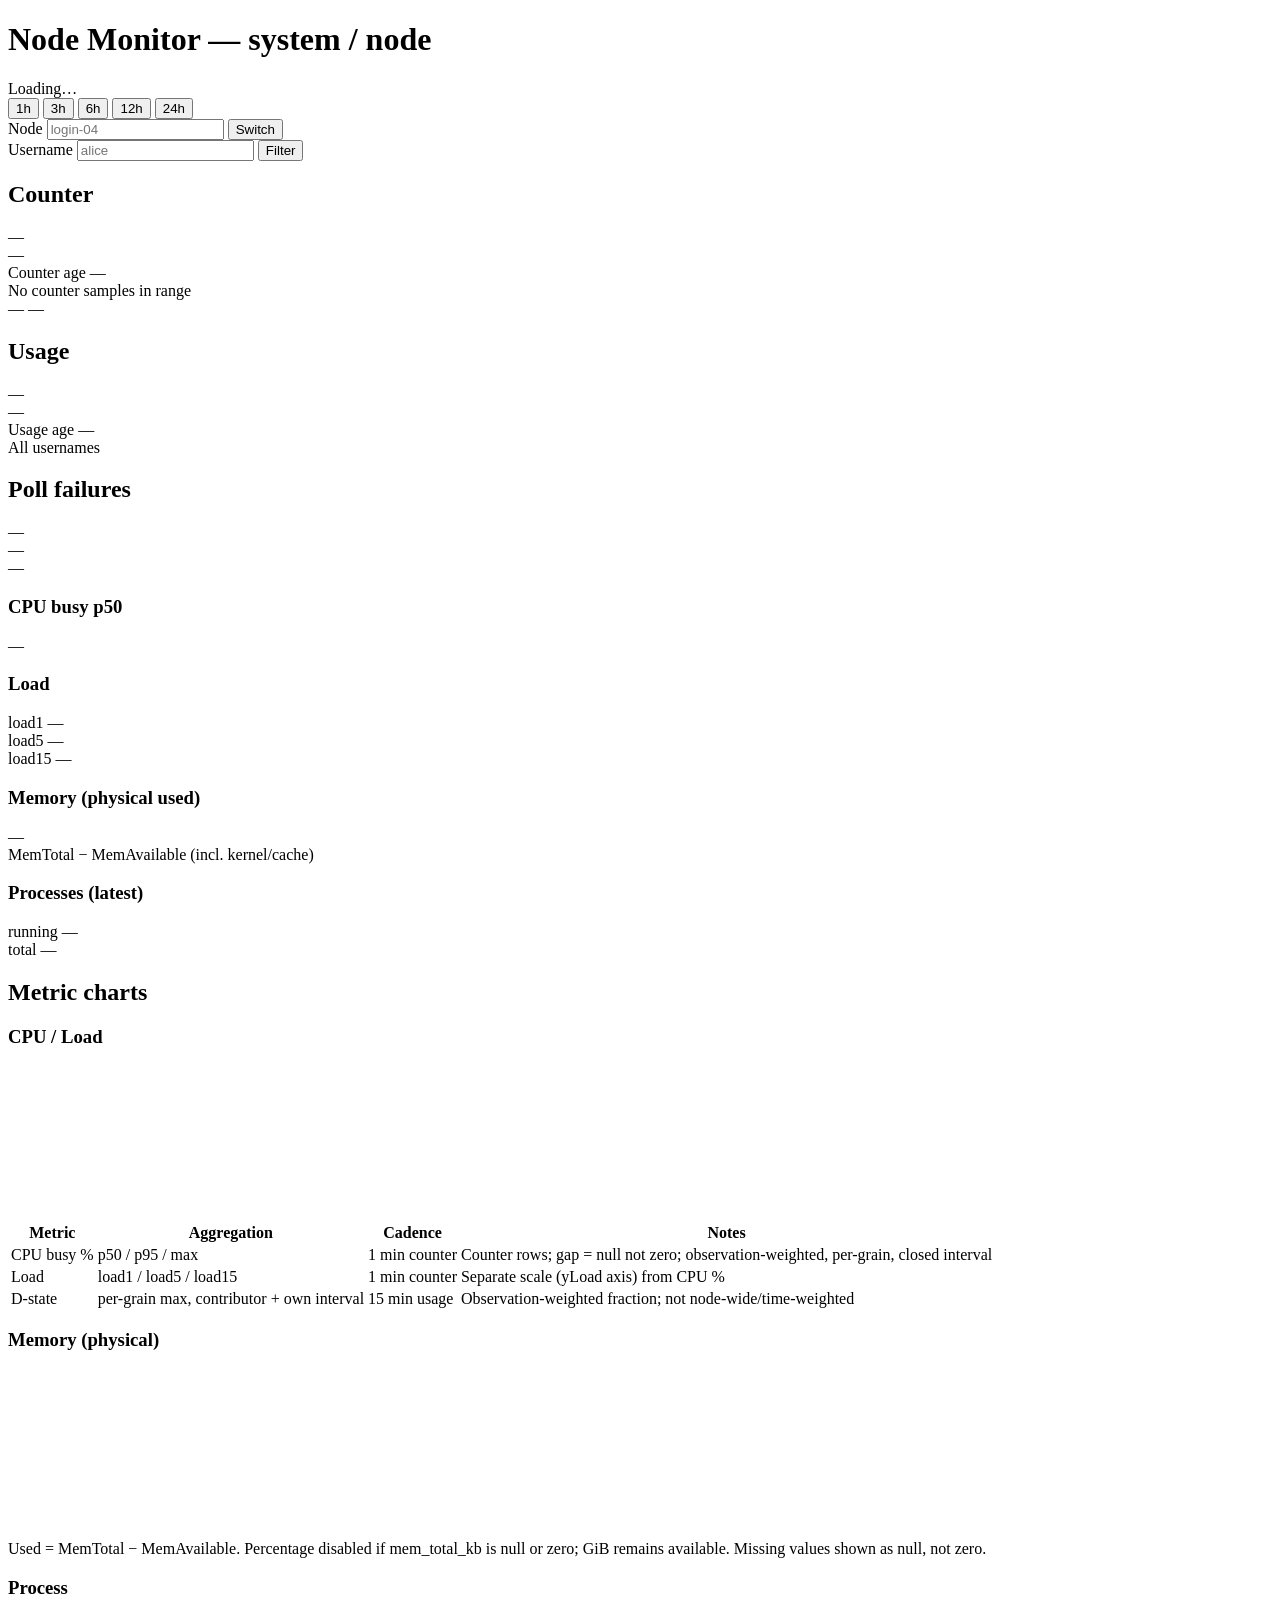
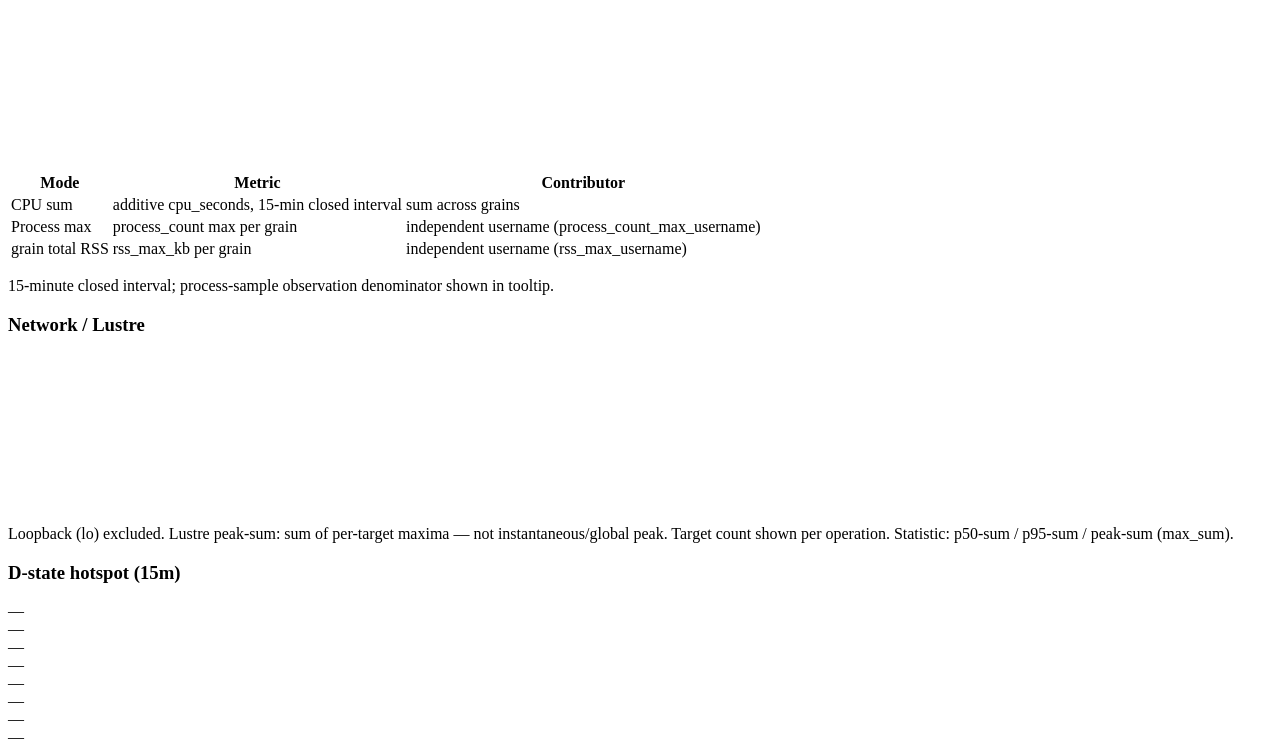
==== node_monitor/web/static/index.html @ 4b9f325c "fix(web): bound chart canvas layout" ====
<!DOCTYPE html>
<html lang="en">
<head>
<meta charset="utf-8">
<meta name="viewport" content="width=device-width, initial-scale=1">
<title>Node Monitor Dashboard</title>
<link rel="stylesheet" href="/static/styles.css">
</head>
<body>
<header>
  <h1>Node Monitor — <span data-testid="system-name">system</span> / <span data-testid="node-name">node</span></h1>
  <div aria-live="polite" id="connectivity-status" data-testid="connectivity-status">Loading…</div>
</header>

<section aria-label="Controls" class="controls">
  <div class="range-buttons" role="group" aria-label="Time range">
    <button type="button" data-testid="range-btn" data-range="1h">1h</button>
    <button type="button" data-testid="range-btn" data-range="3h">3h</button>
    <button type="button" data-testid="range-btn" data-range="6h">6h</button>
    <button type="button" data-testid="range-btn" data-range="12h">12h</button>
    <button type="button" data-testid="range-btn" data-range="24h">24h</button>
  </div>
  <form id="node-form" aria-label="Switch node">
    <label for="node-input">Node</label>
    <input id="node-input" type="text" data-testid="node-input" placeholder="login-04" />
    <button type="submit" data-testid="node-submit">Switch</button>
  </form>
  <form id="user-form" aria-label="Username filter">
    <label for="user-input">Username</label>
    <input id="user-input" type="text" data-testid="user-input" placeholder="alice" />
    <button type="submit" data-testid="user-submit">Filter</button>
  </form>
</section>

<section aria-label="Status cards">
  <article data-testid="counter-card" aria-label="Counter status">
    <h2>Counter</h2>
    <div data-testid="counter-status">—</div>
    <div data-testid="counter-freshness">—</div>
    <div data-testid="counter-age">Counter age —</div>
    <div data-testid="counter-quality">No counter samples in range</div>
    <div data-testid="data-age"><span data-testid="data-age-value">—</span> <span data-testid="data-age-seconds" data-age-seconds="0">—</span></div>
  </article>
  <article data-testid="usage-card" aria-label="Usage status">
    <h2>Usage</h2>
    <div data-testid="usage-status">—</div>
    <div data-testid="usage-freshness">—</div>
    <div data-testid="usage-age">Usage age —</div>
    <div data-testid="username-result">All usernames</div>
  </article>
  <article data-testid="poll-card" aria-label="Poll failures">
    <h2>Poll failures</h2>
    <div data-testid="poll-failures">—</div>
    <div data-testid="poll-breaker">—</div>
    <div data-testid="poll-failures-text">—</div>
  </article>
</section>

<section aria-label="Telemetry cards">
  <article data-testid="cpu-card" aria-label="CPU busy">
    <h3>CPU busy p50</h3>
    <div data-testid="cpu-busy">—</div>
  </article>
  <article data-testid="load-card" aria-label="Load averages">
    <h3>Load</h3>
    <div>load1 <span data-testid="load1">—</span></div>
    <div>load5 <span data-testid="load5">—</span></div>
    <div>load15 <span data-testid="load15">—</span></div>
  </article>
  <article data-testid="mem-card" aria-label="Physical memory">
    <h3>Memory (physical used)</h3>
    <div data-testid="mem-used">—</div>
    <div data-testid="mem-note">MemTotal − MemAvailable (incl. kernel/cache)</div>
  </article>
  <article data-testid="process-card" aria-label="Processes">
    <h3>Processes (latest)</h3>
    <div>running <span data-testid="procs-running">—</span></div>
    <div>total <span data-testid="procs-total">—</span></div>
  </article>
  <section aria-label="Charts" class="charts-section">
    <h2>Metric charts</h2>
    <div class="chart-group">
      <article aria-label="CPU and load chart">
        <h3>CPU / Load</h3>
        <div class="chart-canvas-wrap"><canvas id="chart-cpu" data-testid="chart-cpu" aria-label="CPU p50 p95 max and load1 load5 load15 time series, one minute cadence; separate axes for unlike units"></canvas></div>
        <table aria-label="CPU/load summary" class="chart-alt">
          <thead><tr><th>Metric</th><th>Aggregation</th><th>Cadence</th><th>Notes</th></tr></thead>
          <tbody>
            <tr><td>CPU busy %</td><td>p50 / p95 / max</td><td>1 min counter</td><td>Counter rows; gap = null not zero; observation-weighted, per-grain, closed interval</td></tr>
            <tr><td>Load</td><td>load1 / load5 / load15</td><td>1 min counter</td><td>Separate scale (yLoad axis) from CPU %</td></tr>
            <tr><td>D-state</td><td>per-grain max, contributor + own interval</td><td>15 min usage</td><td>Observation-weighted fraction; not node-wide/time-weighted</td></tr>
          </tbody>
        </table>
      </article>
      <article aria-label="Memory chart">
        <h3>Memory (physical)</h3>
        <div class="chart-canvas-wrap"><canvas id="chart-memory" data-testid="chart-memory" aria-label="MemAvailable and MemTotal minus MemAvailable, percent or GiB toggle"></canvas></div>
        <div class="chart-note"><p>Used = MemTotal − MemAvailable. Percentage disabled if mem_total_kb is null or zero; GiB remains available. Missing values shown as null, not zero.</p></div>
      </article>
      <article aria-label="Process chart">
        <h3>Process</h3>
        <div class="chart-canvas-wrap"><canvas id="chart-process" data-testid="chart-process" aria-label="CPU sum (additive) or per-username-grain max process count / RSS with contributor"></canvas></div>
        <table aria-label="Process summary" class="chart-alt">
          <thead><tr><th>Mode</th><th>Metric</th><th>Contributor</th></tr></thead>
          <tbody>
            <tr><td>CPU sum</td><td>additive cpu_seconds, 15-min closed interval</td><td>sum across grains</td></tr>
            <tr><td>Process max</td><td>process_count max per grain</td><td>independent username (process_count_max_username)</td></tr>
            <tr><td>grain total RSS</td><td>rss_max_kb per grain</td><td>independent username (rss_max_username)</td></tr>
          </tbody>
        </table>
        <div class="chart-note"><p>15-minute closed interval; process-sample observation denominator shown in tooltip.</p></div>
      </article>
      <article aria-label="Network and Lustre chart">
        <h3>Network / Lustre</h3>
        <div class="chart-canvas-wrap"><canvas id="chart-network-lustre" data-testid="chart-network-lustre" aria-label="Network RX/TX per interface (no loopback lo); Lustre p50-sum p95-sum peak-sum"></canvas></div>
        <div class="chart-note"><p>Loopback (lo) excluded. Lustre peak-sum: sum of per-target maxima — not instantaneous/global peak. Target count shown per operation. Statistic: p50-sum / p95-sum / peak-sum (max_sum).</p></div>
      </article>
    </div>
  </section>
  <article data-testid="usage-hotspot-card" aria-label="Usage hotspot">
    <h3>D-state hotspot (15m)</h3>
    <div data-testid="d-state">—</div>
    <div data-testid="usage-timestamp">—</div>
    <div data-testid="usage-username">—</div>
    <div data-testid="newest-timestamp">—</div>
    <div data-testid="current-node">—</div>
    <div data-testid="current-range">—</div>
    <div data-testid="current-username">—</div>
    <div data-testid="hardware-context">—</div>
  </article>
</section>

<section aria-label="Retry" id="retry-section" hidden>
  <button type="button" data-testid="retry-btn" id="retry-btn">Retry connection</button>
</section>

<script src="/static/chart.umd.min.js"></script>
<script src="/static/app.js"></script>
</body>
</html>
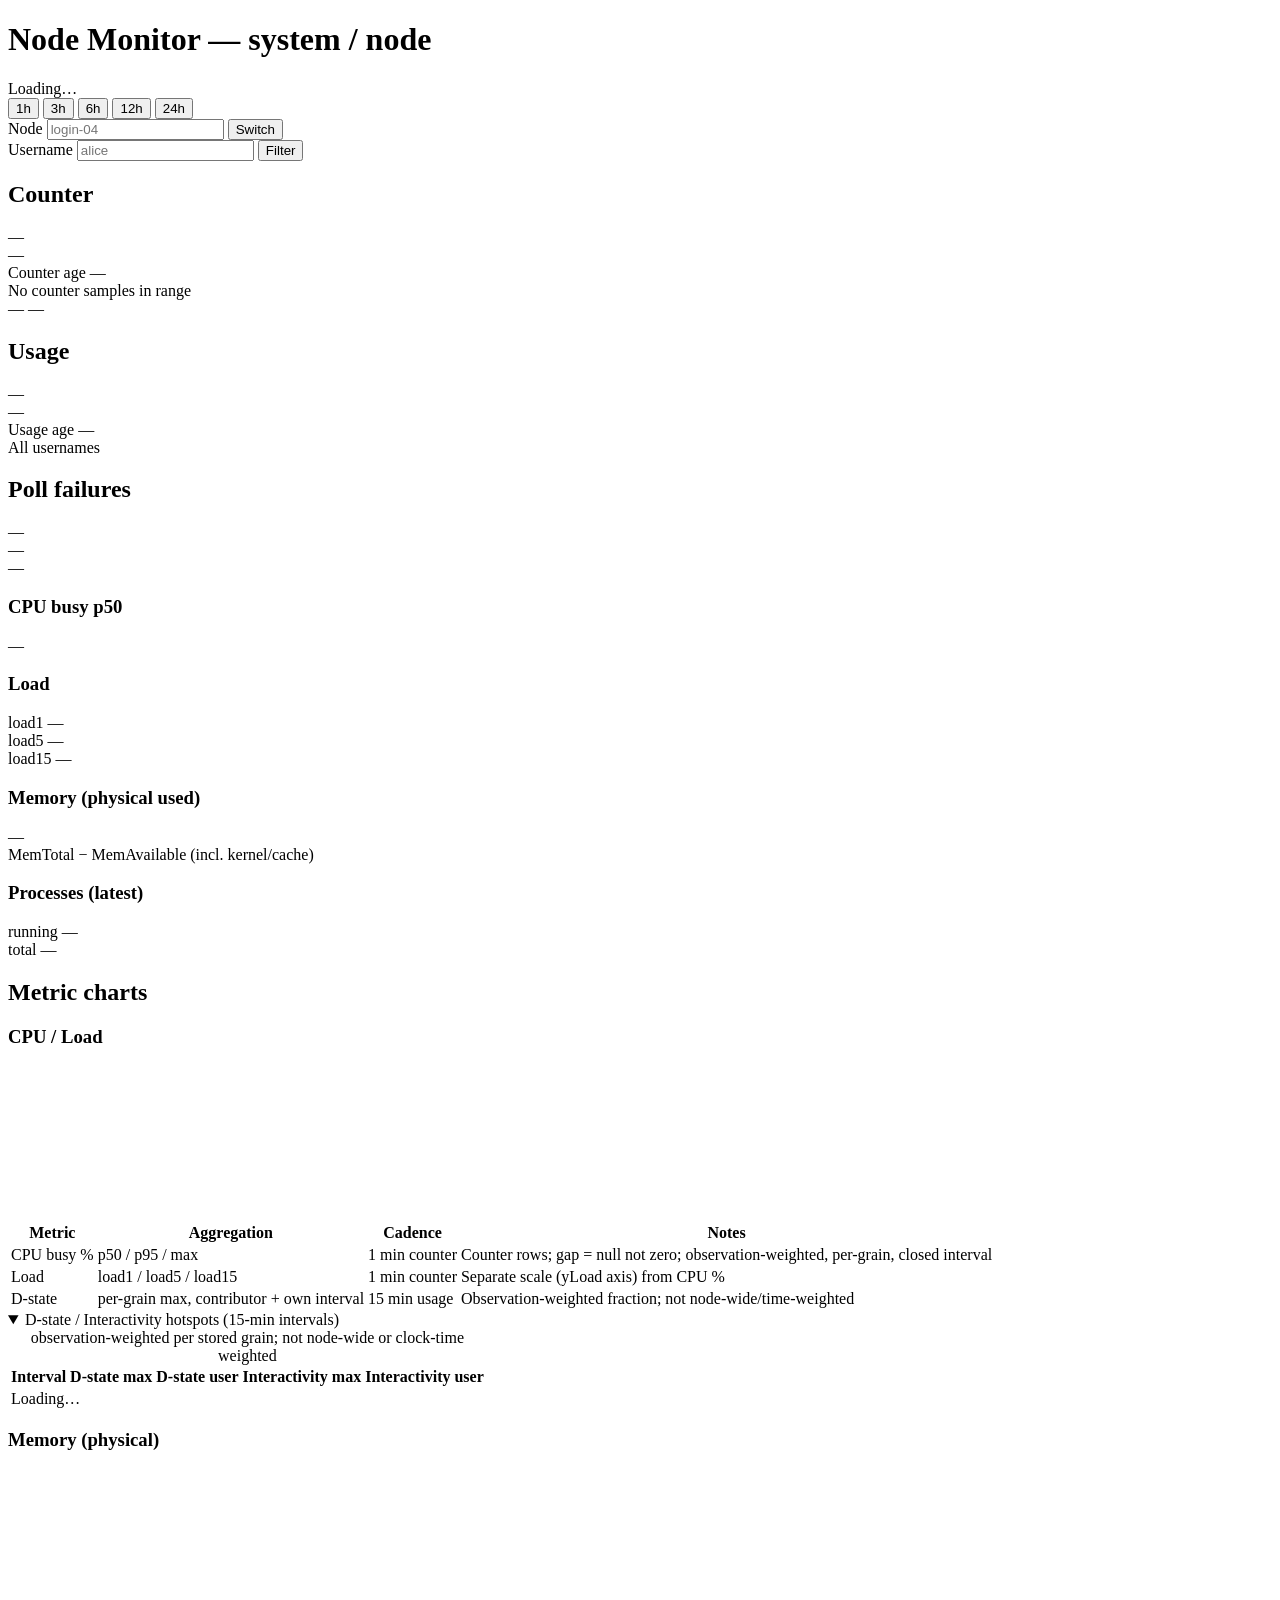
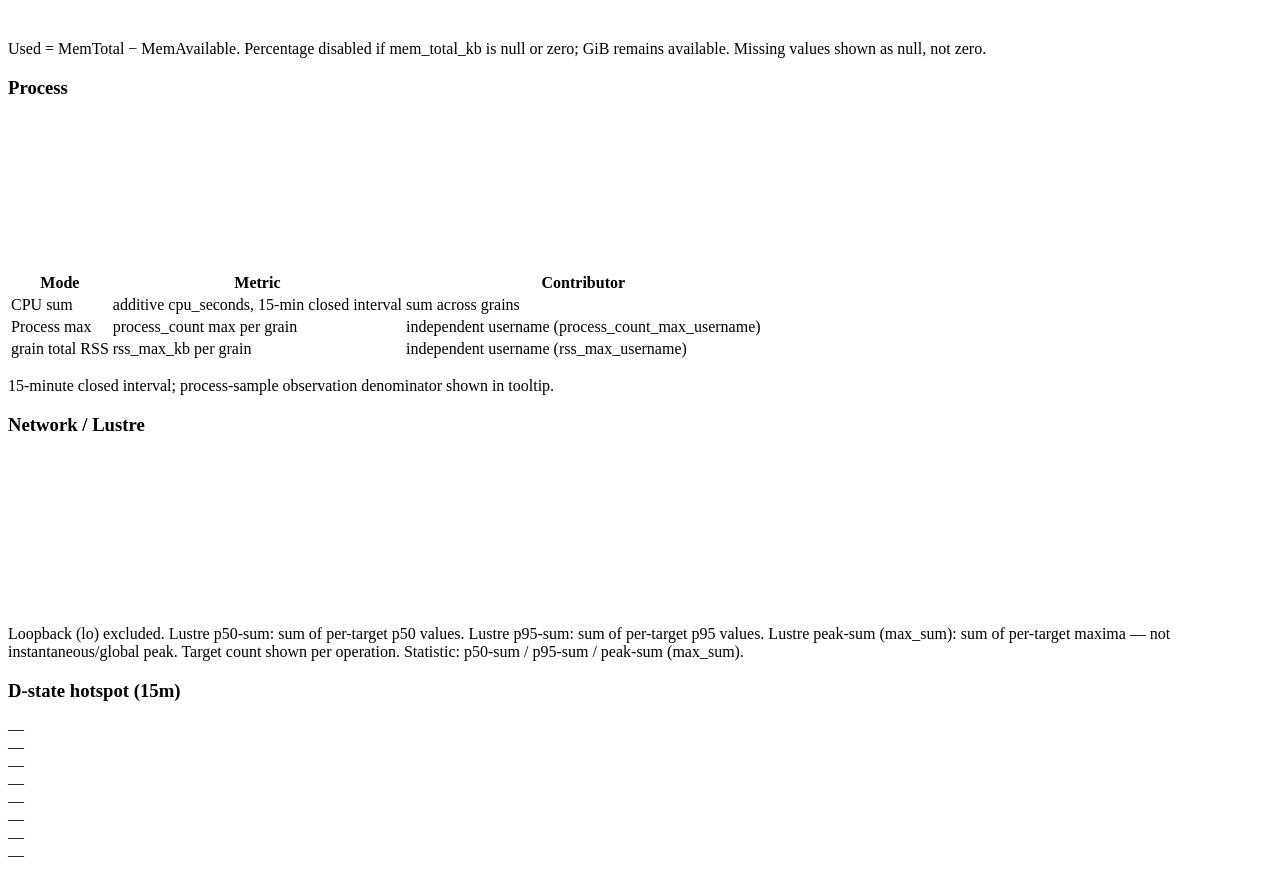
==== commit 667643a6: "fix(web): render usage hotspots and verify chart modes" ====
--- a/node_monitor/web/static/index.html
+++ b/node_monitor/web/static/index.html
@@ -91,6 +91,24 @@
             <tr><td>D-state</td><td>per-grain max, contributor + own interval</td><td>15 min usage</td><td>Observation-weighted fraction; not node-wide/time-weighted</td></tr>
           </tbody>
         </table>
+        <details class="chart-note" open>
+          <summary>D-state / Interactivity hotspots (15-min intervals)</summary>
+          <table data-testid="dstate-hotspot-table" aria-label="D-state and interactivity hotspot table" class="chart-alt">
+            <caption>observation-weighted per stored grain; not node-wide or clock-time weighted</caption>
+            <thead>
+              <tr>
+                <th>Interval</th>
+                <th>D-state max</th>
+                <th>D-state user</th>
+                <th>Interactivity max</th>
+                <th>Interactivity user</th>
+              </tr>
+            </thead>
+            <tbody>
+              <tr><td colspan="5">Loading…</td></tr>
+            </tbody>
+          </table>
+        </details>
       </article>
       <article aria-label="Memory chart">
         <h3>Memory (physical)</h3>
@@ -113,7 +131,7 @@
       <article aria-label="Network and Lustre chart">
         <h3>Network / Lustre</h3>
         <div class="chart-canvas-wrap"><canvas id="chart-network-lustre" data-testid="chart-network-lustre" aria-label="Network RX/TX per interface (no loopback lo); Lustre p50-sum p95-sum peak-sum"></canvas></div>
-        <div class="chart-note"><p>Loopback (lo) excluded. Lustre peak-sum: sum of per-target maxima — not instantaneous/global peak. Target count shown per operation. Statistic: p50-sum / p95-sum / peak-sum (max_sum).</p></div>
+        <div class="chart-note"><p>Loopback (lo) excluded. Lustre p50-sum: sum of per-target p50 values. Lustre p95-sum: sum of per-target p95 values. Lustre peak-sum (max_sum): sum of per-target maxima — not instantaneous/global peak. Target count shown per operation. Statistic: p50-sum / p95-sum / peak-sum (max_sum).</p></div>
       </article>
     </div>
   </section>
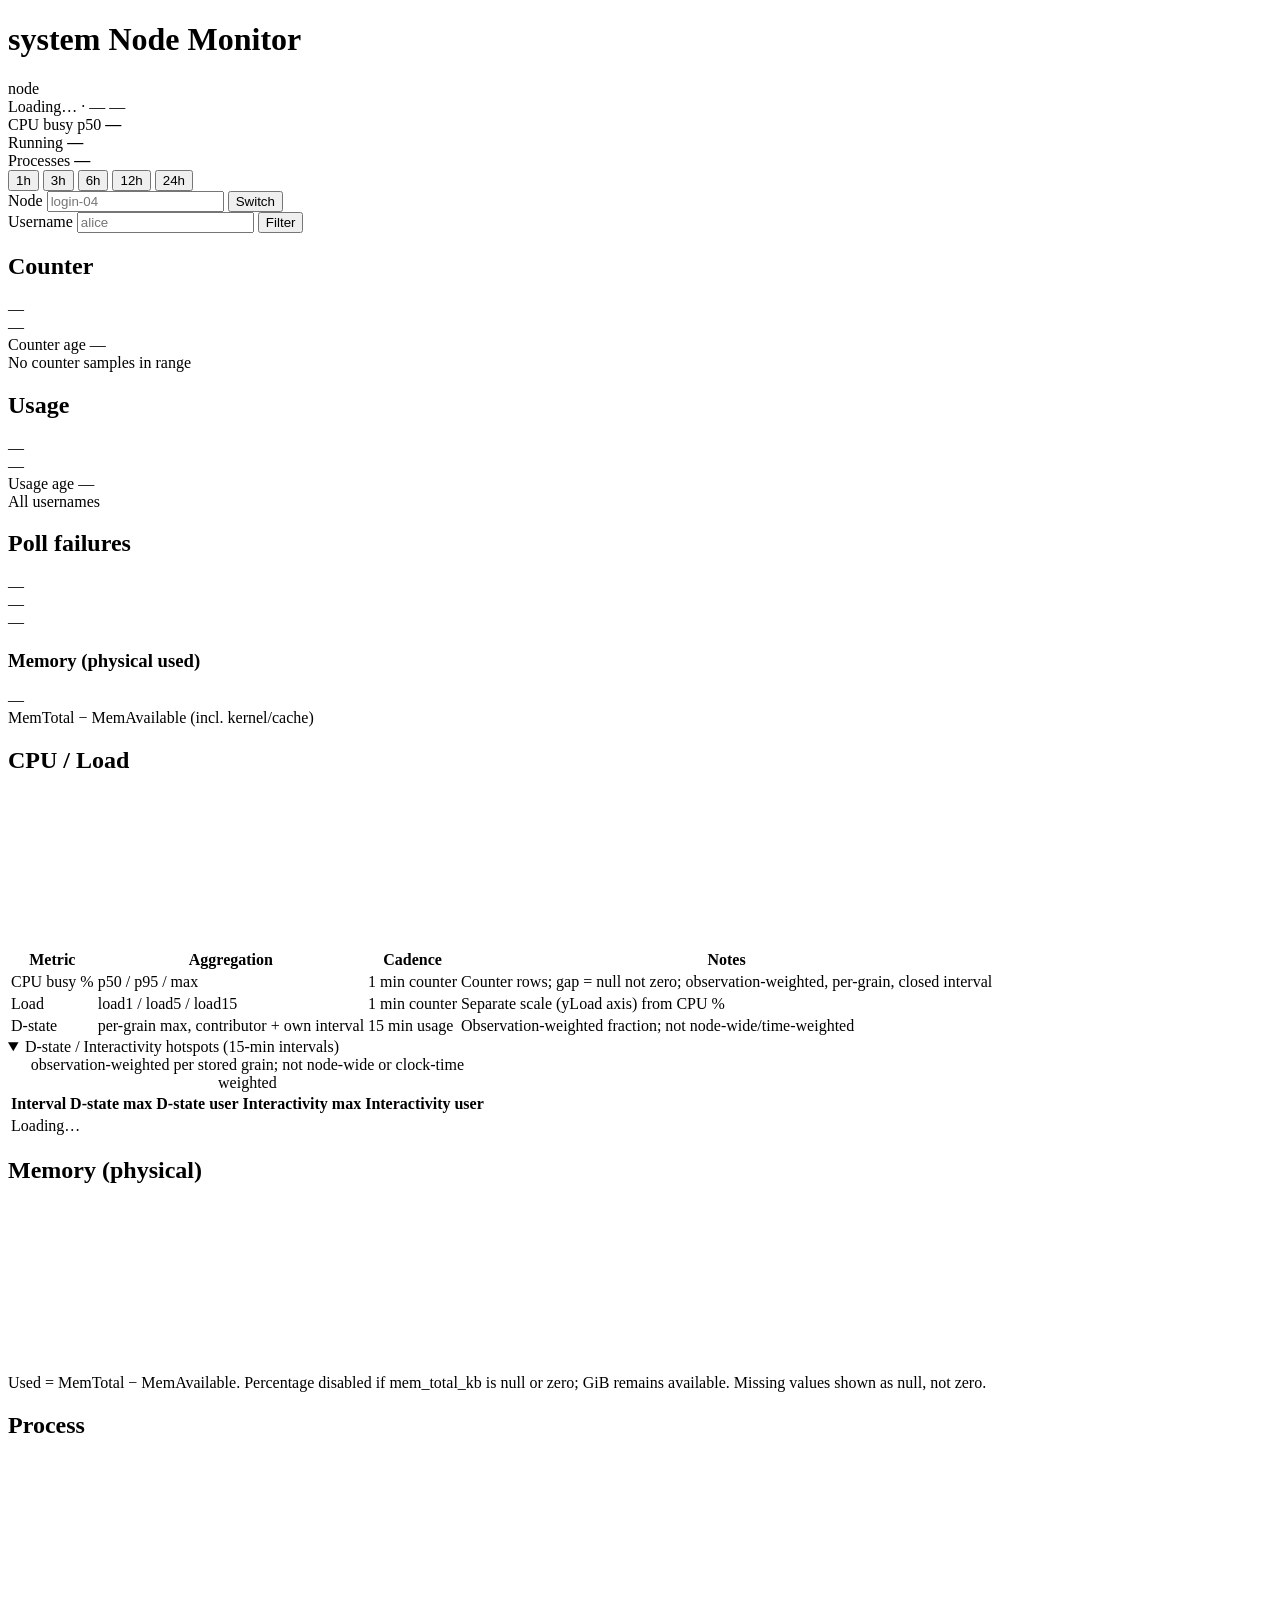
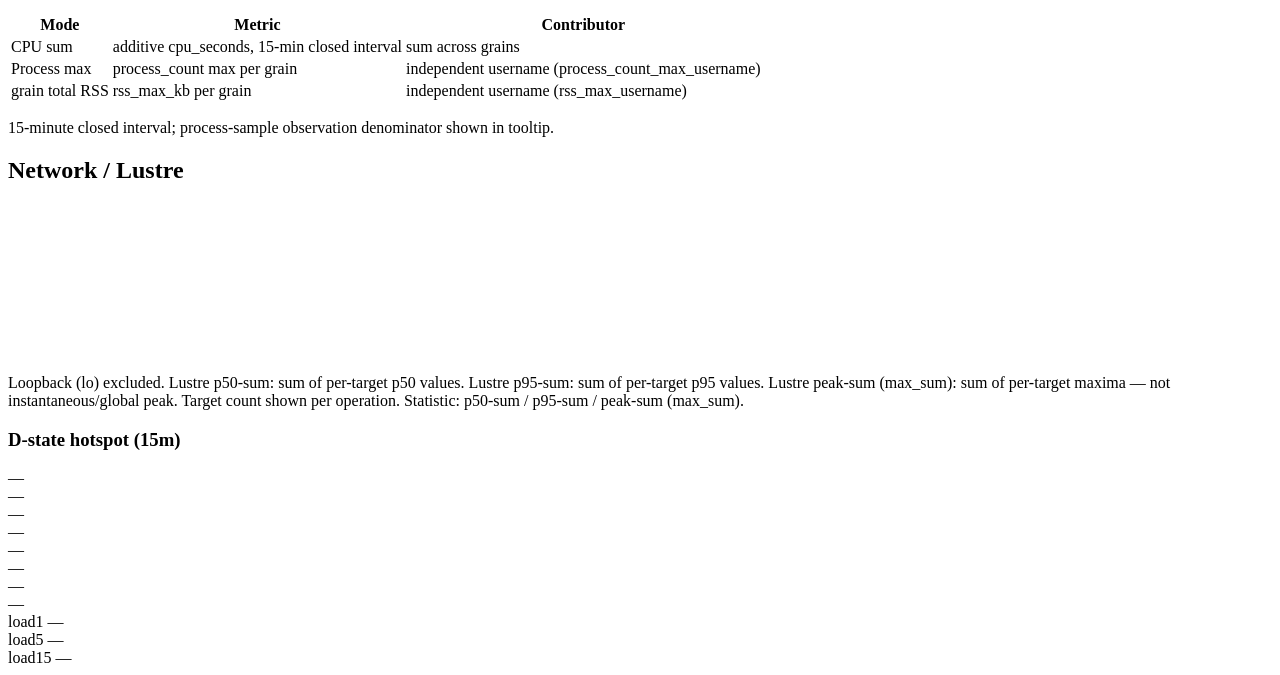
==== commit ece5a143: "feat(web): adopt PBS Monitor dashboard visual system" ====
--- a/node_monitor/web/static/index.html
+++ b/node_monitor/web/static/index.html
@@ -7,12 +7,39 @@
 <link rel="stylesheet" href="/static/styles.css">
 </head>
 <body>
-<header>
-  <h1>Node Monitor — <span data-testid="system-name">system</span> / <span data-testid="node-name">node</span></h1>
-  <div aria-live="polite" id="connectivity-status" data-testid="connectivity-status">Loading…</div>
+<div class="dashboard-shell">
+<header class="dashboard-header">
+  <div class="header-identity">
+    <h1><span data-testid="system-name">system</span> Node Monitor</h1>
+    <div class="header-node" data-testid="node-name">node</div>
+    <div class="connection-line">
+      <span class="state-dot" aria-hidden="true"></span>
+      <span aria-live="polite" id="connectivity-status"
+            data-testid="connectivity-status">Loading…</span>
+      <span aria-hidden="true">·</span>
+      <span data-testid="data-age">
+        <span data-testid="data-age-value">—</span>
+        <span data-testid="data-age-seconds" data-age-seconds="0">—</span>
+      </span>
+    </div>
+  </div>
+  <div class="header-hero">
+    <span class="metric-label">CPU busy p50</span>
+    <strong data-testid="cpu-busy">—</strong>
+  </div>
+  <div class="header-stats">
+    <div class="header-stat">
+      <span class="metric-label">Running</span>
+      <strong data-testid="procs-running">—</strong>
+    </div>
+    <div class="header-stat">
+      <span class="metric-label">Processes</span>
+      <strong data-testid="procs-total">—</strong>
+    </div>
+  </div>
 </header>
 
-<section aria-label="Controls" class="controls">
+<section aria-label="Controls" class="control-panel">
   <div class="range-buttons" role="group" aria-label="Time range">
     <button type="button" data-testid="range-btn" data-range="1h">1h</button>
     <button type="button" data-testid="range-btn" data-range="3h">3h</button>
@@ -32,14 +59,13 @@
   </form>
 </section>
 
-<section aria-label="Status cards">
+<section aria-label="Status cards" class="status-grid">
   <article data-testid="counter-card" aria-label="Counter status">
     <h2>Counter</h2>
     <div data-testid="counter-status">—</div>
     <div data-testid="counter-freshness">—</div>
     <div data-testid="counter-age">Counter age —</div>
     <div data-testid="counter-quality">No counter samples in range</div>
-    <div data-testid="data-age"><span data-testid="data-age-value">—</span> <span data-testid="data-age-seconds" data-age-seconds="0">—</span></div>
   </article>
   <article data-testid="usage-card" aria-label="Usage status">
     <h2>Usage</h2>
@@ -54,88 +80,71 @@
     <div data-testid="poll-breaker">—</div>
     <div data-testid="poll-failures-text">—</div>
   </article>
-</section>
-
-<section aria-label="Telemetry cards">
-  <article data-testid="cpu-card" aria-label="CPU busy">
-    <h3>CPU busy p50</h3>
-    <div data-testid="cpu-busy">—</div>
-  </article>
-  <article data-testid="load-card" aria-label="Load averages">
-    <h3>Load</h3>
-    <div>load1 <span data-testid="load1">—</span></div>
-    <div>load5 <span data-testid="load5">—</span></div>
-    <div>load15 <span data-testid="load15">—</span></div>
-  </article>
   <article data-testid="mem-card" aria-label="Physical memory">
     <h3>Memory (physical used)</h3>
     <div data-testid="mem-used">—</div>
     <div data-testid="mem-note">MemTotal − MemAvailable (incl. kernel/cache)</div>
   </article>
-  <article data-testid="process-card" aria-label="Processes">
-    <h3>Processes (latest)</h3>
-    <div>running <span data-testid="procs-running">—</span></div>
-    <div>total <span data-testid="procs-total">—</span></div>
+</section>
+
+<section aria-label="Metric charts" class="metric-grid">
+  <article class="metric-panel" aria-label="CPU and load chart">
+    <div class="panel-header"><h2>CPU / Load</h2></div>
+    <div class="chart-canvas-wrap"><canvas id="chart-cpu" data-testid="chart-cpu" aria-label="CPU p50 p95 max and load1 load5 load15 time series, one minute cadence; separate axes for unlike units"></canvas></div>
+    <table aria-label="CPU/load summary" class="chart-alt">
+      <thead><tr><th>Metric</th><th>Aggregation</th><th>Cadence</th><th>Notes</th></tr></thead>
+      <tbody>
+        <tr><td>CPU busy %</td><td>p50 / p95 / max</td><td>1 min counter</td><td>Counter rows; gap = null not zero; observation-weighted, per-grain, closed interval</td></tr>
+        <tr><td>Load</td><td>load1 / load5 / load15</td><td>1 min counter</td><td>Separate scale (yLoad axis) from CPU %</td></tr>
+        <tr><td>D-state</td><td>per-grain max, contributor + own interval</td><td>15 min usage</td><td>Observation-weighted fraction; not node-wide/time-weighted</td></tr>
+      </tbody>
+    </table>
+    <details class="chart-note" open>
+      <summary>D-state / Interactivity hotspots (15-min intervals)</summary>
+      <table data-testid="dstate-hotspot-table" aria-label="D-state and interactivity hotspot table" class="chart-alt">
+        <caption>observation-weighted per stored grain; not node-wide or clock-time weighted</caption>
+        <thead>
+          <tr>
+            <th>Interval</th>
+            <th>D-state max</th>
+            <th>D-state user</th>
+            <th>Interactivity max</th>
+            <th>Interactivity user</th>
+          </tr>
+        </thead>
+        <tbody>
+          <tr><td colspan="5">Loading…</td></tr>
+        </tbody>
+      </table>
+    </details>
   </article>
-  <section aria-label="Charts" class="charts-section">
-    <h2>Metric charts</h2>
-    <div class="chart-group">
-      <article aria-label="CPU and load chart">
-        <h3>CPU / Load</h3>
-        <div class="chart-canvas-wrap"><canvas id="chart-cpu" data-testid="chart-cpu" aria-label="CPU p50 p95 max and load1 load5 load15 time series, one minute cadence; separate axes for unlike units"></canvas></div>
-        <table aria-label="CPU/load summary" class="chart-alt">
-          <thead><tr><th>Metric</th><th>Aggregation</th><th>Cadence</th><th>Notes</th></tr></thead>
-          <tbody>
-            <tr><td>CPU busy %</td><td>p50 / p95 / max</td><td>1 min counter</td><td>Counter rows; gap = null not zero; observation-weighted, per-grain, closed interval</td></tr>
-            <tr><td>Load</td><td>load1 / load5 / load15</td><td>1 min counter</td><td>Separate scale (yLoad axis) from CPU %</td></tr>
-            <tr><td>D-state</td><td>per-grain max, contributor + own interval</td><td>15 min usage</td><td>Observation-weighted fraction; not node-wide/time-weighted</td></tr>
-          </tbody>
-        </table>
-        <details class="chart-note" open>
-          <summary>D-state / Interactivity hotspots (15-min intervals)</summary>
-          <table data-testid="dstate-hotspot-table" aria-label="D-state and interactivity hotspot table" class="chart-alt">
-            <caption>observation-weighted per stored grain; not node-wide or clock-time weighted</caption>
-            <thead>
-              <tr>
-                <th>Interval</th>
-                <th>D-state max</th>
-                <th>D-state user</th>
-                <th>Interactivity max</th>
-                <th>Interactivity user</th>
-              </tr>
-            </thead>
-            <tbody>
-              <tr><td colspan="5">Loading…</td></tr>
-            </tbody>
-          </table>
-        </details>
-      </article>
-      <article aria-label="Memory chart">
-        <h3>Memory (physical)</h3>
-        <div class="chart-canvas-wrap"><canvas id="chart-memory" data-testid="chart-memory" aria-label="MemAvailable and MemTotal minus MemAvailable, percent or GiB toggle"></canvas></div>
-        <div class="chart-note"><p>Used = MemTotal − MemAvailable. Percentage disabled if mem_total_kb is null or zero; GiB remains available. Missing values shown as null, not zero.</p></div>
-      </article>
-      <article aria-label="Process chart">
-        <h3>Process</h3>
-        <div class="chart-canvas-wrap"><canvas id="chart-process" data-testid="chart-process" aria-label="CPU sum (additive) or per-username-grain max process count / RSS with contributor"></canvas></div>
-        <table aria-label="Process summary" class="chart-alt">
-          <thead><tr><th>Mode</th><th>Metric</th><th>Contributor</th></tr></thead>
-          <tbody>
-            <tr><td>CPU sum</td><td>additive cpu_seconds, 15-min closed interval</td><td>sum across grains</td></tr>
-            <tr><td>Process max</td><td>process_count max per grain</td><td>independent username (process_count_max_username)</td></tr>
-            <tr><td>grain total RSS</td><td>rss_max_kb per grain</td><td>independent username (rss_max_username)</td></tr>
-          </tbody>
-        </table>
-        <div class="chart-note"><p>15-minute closed interval; process-sample observation denominator shown in tooltip.</p></div>
-      </article>
-      <article aria-label="Network and Lustre chart">
-        <h3>Network / Lustre</h3>
-        <div class="chart-canvas-wrap"><canvas id="chart-network-lustre" data-testid="chart-network-lustre" aria-label="Network RX/TX per interface (no loopback lo); Lustre p50-sum p95-sum peak-sum"></canvas></div>
-        <div class="chart-note"><p>Loopback (lo) excluded. Lustre p50-sum: sum of per-target p50 values. Lustre p95-sum: sum of per-target p95 values. Lustre peak-sum (max_sum): sum of per-target maxima — not instantaneous/global peak. Target count shown per operation. Statistic: p50-sum / p95-sum / peak-sum (max_sum).</p></div>
-      </article>
-    </div>
-  </section>
-  <article data-testid="usage-hotspot-card" aria-label="Usage hotspot">
+  <article class="metric-panel" aria-label="Memory chart">
+    <div class="panel-header"><h2>Memory (physical)</h2></div>
+    <div class="chart-canvas-wrap"><canvas id="chart-memory" data-testid="chart-memory" aria-label="MemAvailable and MemTotal minus MemAvailable, percent or GiB toggle"></canvas></div>
+    <div class="chart-note"><p>Used = MemTotal − MemAvailable. Percentage disabled if mem_total_kb is null or zero; GiB remains available. Missing values shown as null, not zero.</p></div>
+  </article>
+  <article class="metric-panel" aria-label="Process chart">
+    <div class="panel-header"><h2>Process</h2></div>
+    <div class="chart-canvas-wrap"><canvas id="chart-process" data-testid="chart-process" aria-label="CPU sum (additive) or per-username-grain max process count / RSS with contributor"></canvas></div>
+    <table aria-label="Process summary" class="chart-alt">
+      <thead><tr><th>Mode</th><th>Metric</th><th>Contributor</th></tr></thead>
+      <tbody>
+        <tr><td>CPU sum</td><td>additive cpu_seconds, 15-min closed interval</td><td>sum across grains</td></tr>
+        <tr><td>Process max</td><td>process_count max per grain</td><td>independent username (process_count_max_username)</td></tr>
+        <tr><td>grain total RSS</td><td>rss_max_kb per grain</td><td>independent username (rss_max_username)</td></tr>
+      </tbody>
+    </table>
+    <div class="chart-note"><p>15-minute closed interval; process-sample observation denominator shown in tooltip.</p></div>
+  </article>
+  <article class="metric-panel" aria-label="Network and Lustre chart">
+    <div class="panel-header"><h2>Network / Lustre</h2></div>
+    <div class="chart-canvas-wrap"><canvas id="chart-network-lustre" data-testid="chart-network-lustre" aria-label="Network RX/TX per interface (no loopback lo); Lustre p50-sum p95-sum peak-sum"></canvas></div>
+    <div class="chart-note"><p>Loopback (lo) excluded. Lustre p50-sum: sum of per-target p50 values. Lustre p95-sum: sum of per-target p95 values. Lustre peak-sum (max_sum): sum of per-target maxima — not instantaneous/global peak. Target count shown per operation. Statistic: p50-sum / p95-sum / peak-sum (max_sum).</p></div>
+  </article>
+</section>
+
+<section aria-label="Subordinate context" class="detail-panel">
+  <article data-testid="usage-hotspot-card" aria-label="Usage hotspot" class="current-context-panel">
     <h3>D-state hotspot (15m)</h3>
     <div data-testid="d-state">—</div>
     <div data-testid="usage-timestamp">—</div>
@@ -145,6 +154,9 @@
     <div data-testid="current-range">—</div>
     <div data-testid="current-username">—</div>
     <div data-testid="hardware-context">—</div>
+    <div>load1 <span data-testid="load1">—</span></div>
+    <div>load5 <span data-testid="load5">—</span></div>
+    <div>load15 <span data-testid="load15">—</span></div>
   </article>
 </section>
 
@@ -152,6 +164,7 @@
   <button type="button" data-testid="retry-btn" id="retry-btn">Retry connection</button>
 </section>
 
+</div>
 <script src="/static/chart.umd.min.js"></script>
 <script src="/static/app.js"></script>
 </body>
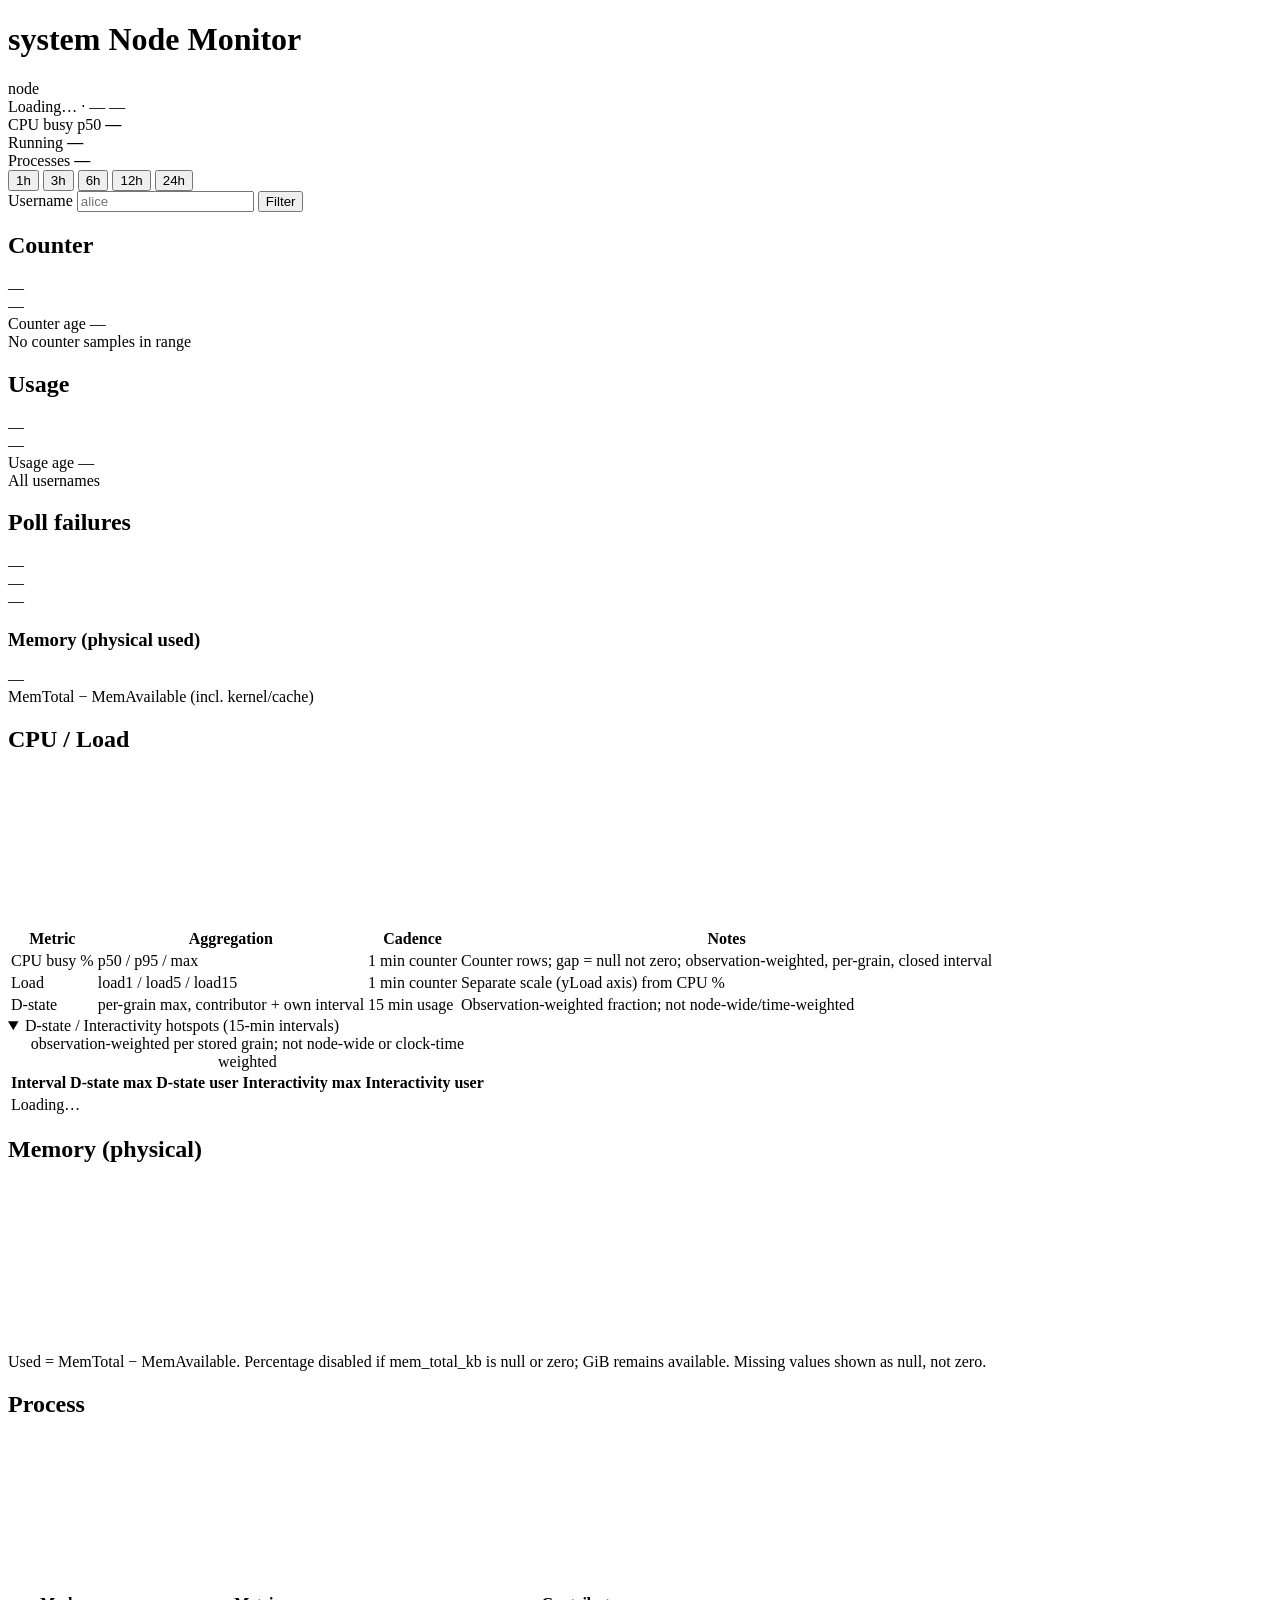
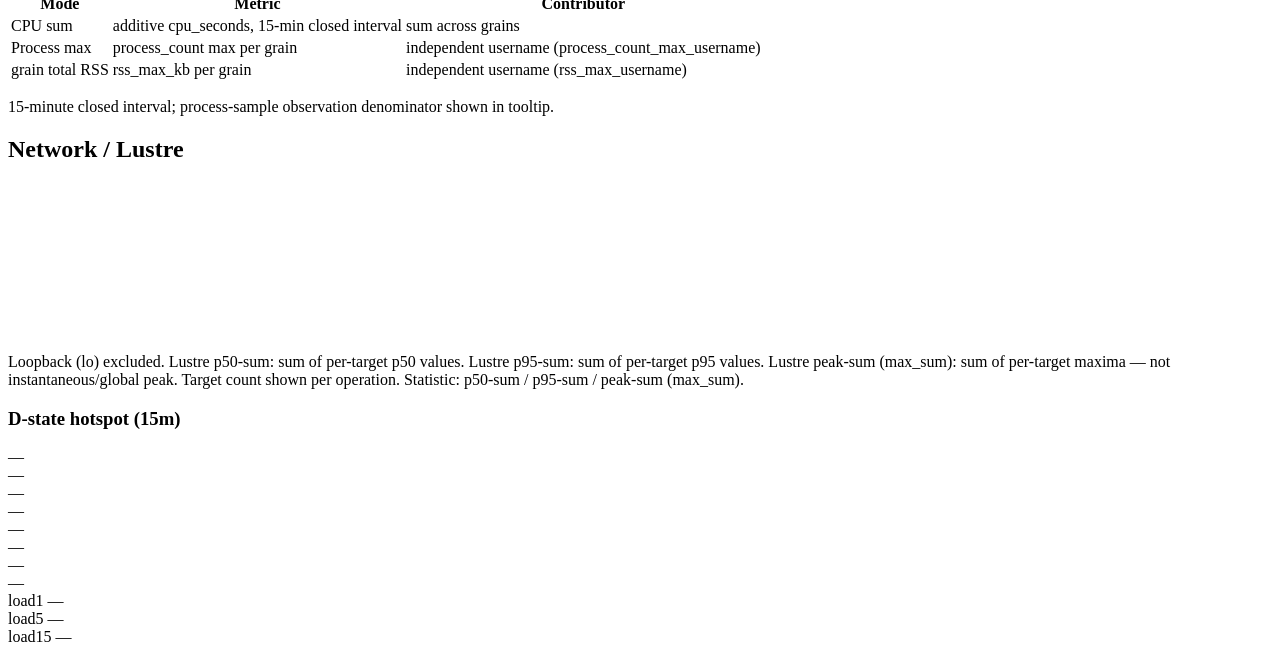
==== commit 5a2f6503: "feat(web): accessible inventory-first node selector with browser TDD" ====
--- a/node_monitor/web/static/index.html
+++ b/node_monitor/web/static/index.html
@@ -47,11 +47,8 @@
     <button type="button" data-testid="range-btn" data-range="12h">12h</button>
     <button type="button" data-testid="range-btn" data-range="24h">24h</button>
   </div>
-  <form id="node-form" aria-label="Switch node">
-    <label for="node-input">Node</label>
-    <input id="node-input" type="text" data-testid="node-input" placeholder="login-04" />
-    <button type="submit" data-testid="node-submit">Switch</button>
-  </form>
+  <div id="node-group" class="node-group" role="group" aria-label="Select node"></div>
+  <div id="node-status" aria-live="polite"></div>
   <form id="user-form" aria-label="Username filter">
     <label for="user-input">Username</label>
     <input id="user-input" type="text" data-testid="user-input" placeholder="alice" />
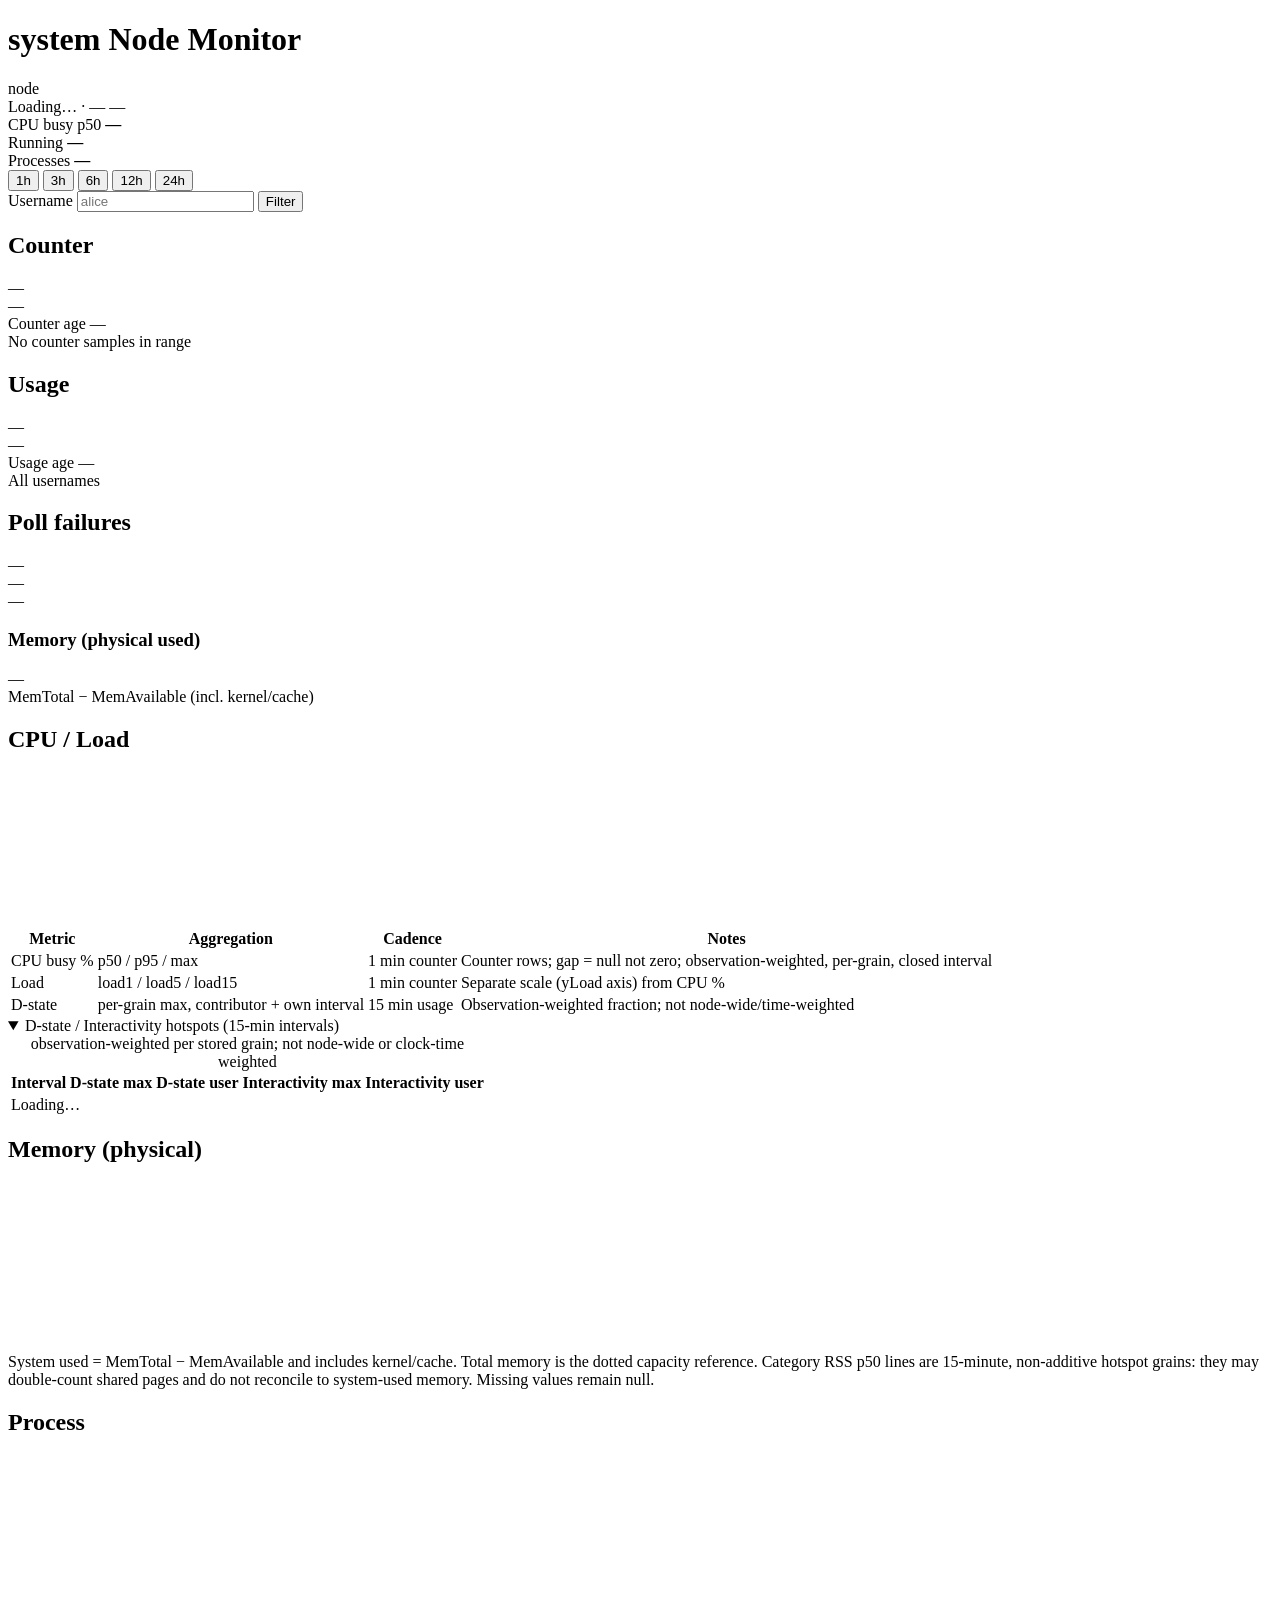
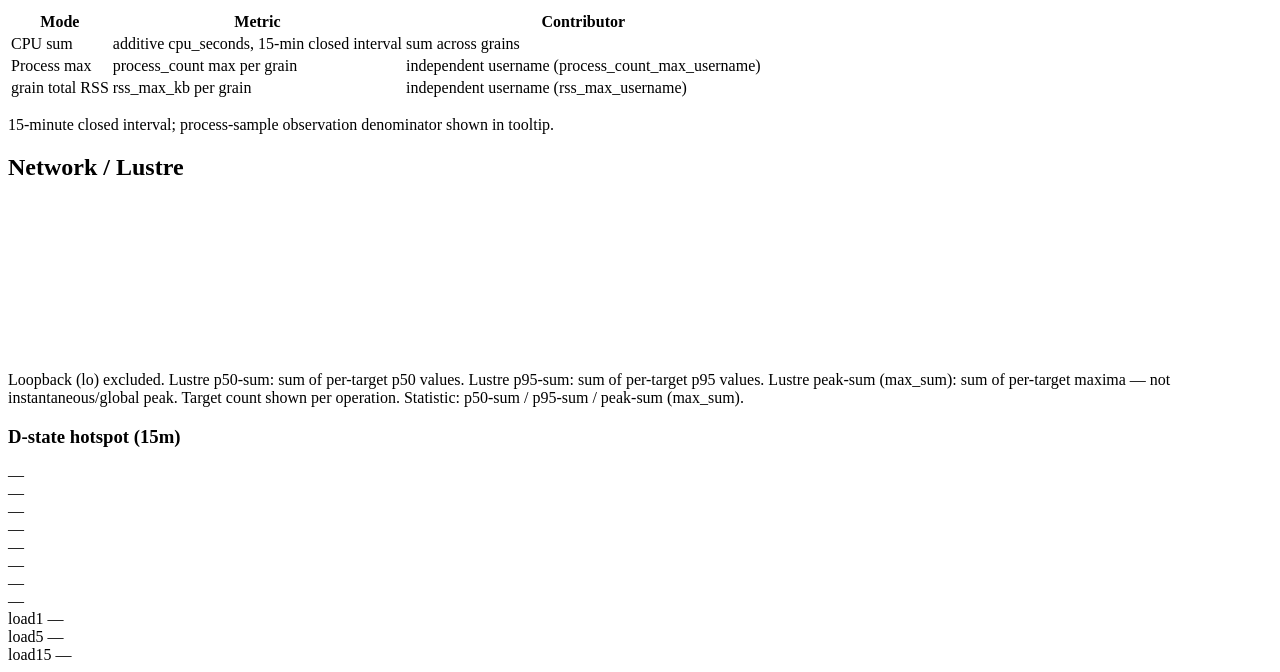
==== commit 92655aa3: "feat(web): clarify memory usage and category RSS" ====
--- a/node_monitor/web/static/index.html
+++ b/node_monitor/web/static/index.html
@@ -38,6 +38,11 @@
     </div>
   </div>
 </header>
+
+<div id="gap-warning-strip" aria-live="polite" class="gap-warning-strip" hidden>
+  <span class="gap-warning-amber">Warning:</span>
+  <span data-testid="gap-warning-text">—</span>
+</div>
 
 <section aria-label="Controls" class="control-panel">
   <div class="range-buttons" role="group" aria-label="Time range">
@@ -117,8 +122,8 @@
   </article>
   <article class="metric-panel" aria-label="Memory chart">
     <div class="panel-header"><h2>Memory (physical)</h2></div>
-    <div class="chart-canvas-wrap"><canvas id="chart-memory" data-testid="chart-memory" aria-label="MemAvailable and MemTotal minus MemAvailable, percent or GiB toggle"></canvas></div>
-    <div class="chart-note"><p>Used = MemTotal − MemAvailable. Percentage disabled if mem_total_kb is null or zero; GiB remains available. Missing values shown as null, not zero.</p></div>
+    <div class="chart-canvas-wrap"><canvas id="chart-memory" data-testid="chart-memory" aria-label="System used, total memory, and category RSS p50; percent or GiB toggle"></canvas></div>
+    <div class="chart-note"><p>System used = MemTotal − MemAvailable and includes kernel/cache. Total memory is the dotted capacity reference. Category RSS p50 lines are 15-minute, non-additive hotspot grains: they may double-count shared pages and do not reconcile to system-used memory. Missing values remain null.</p></div>
   </article>
   <article class="metric-panel" aria-label="Process chart">
     <div class="panel-header"><h2>Process</h2></div>
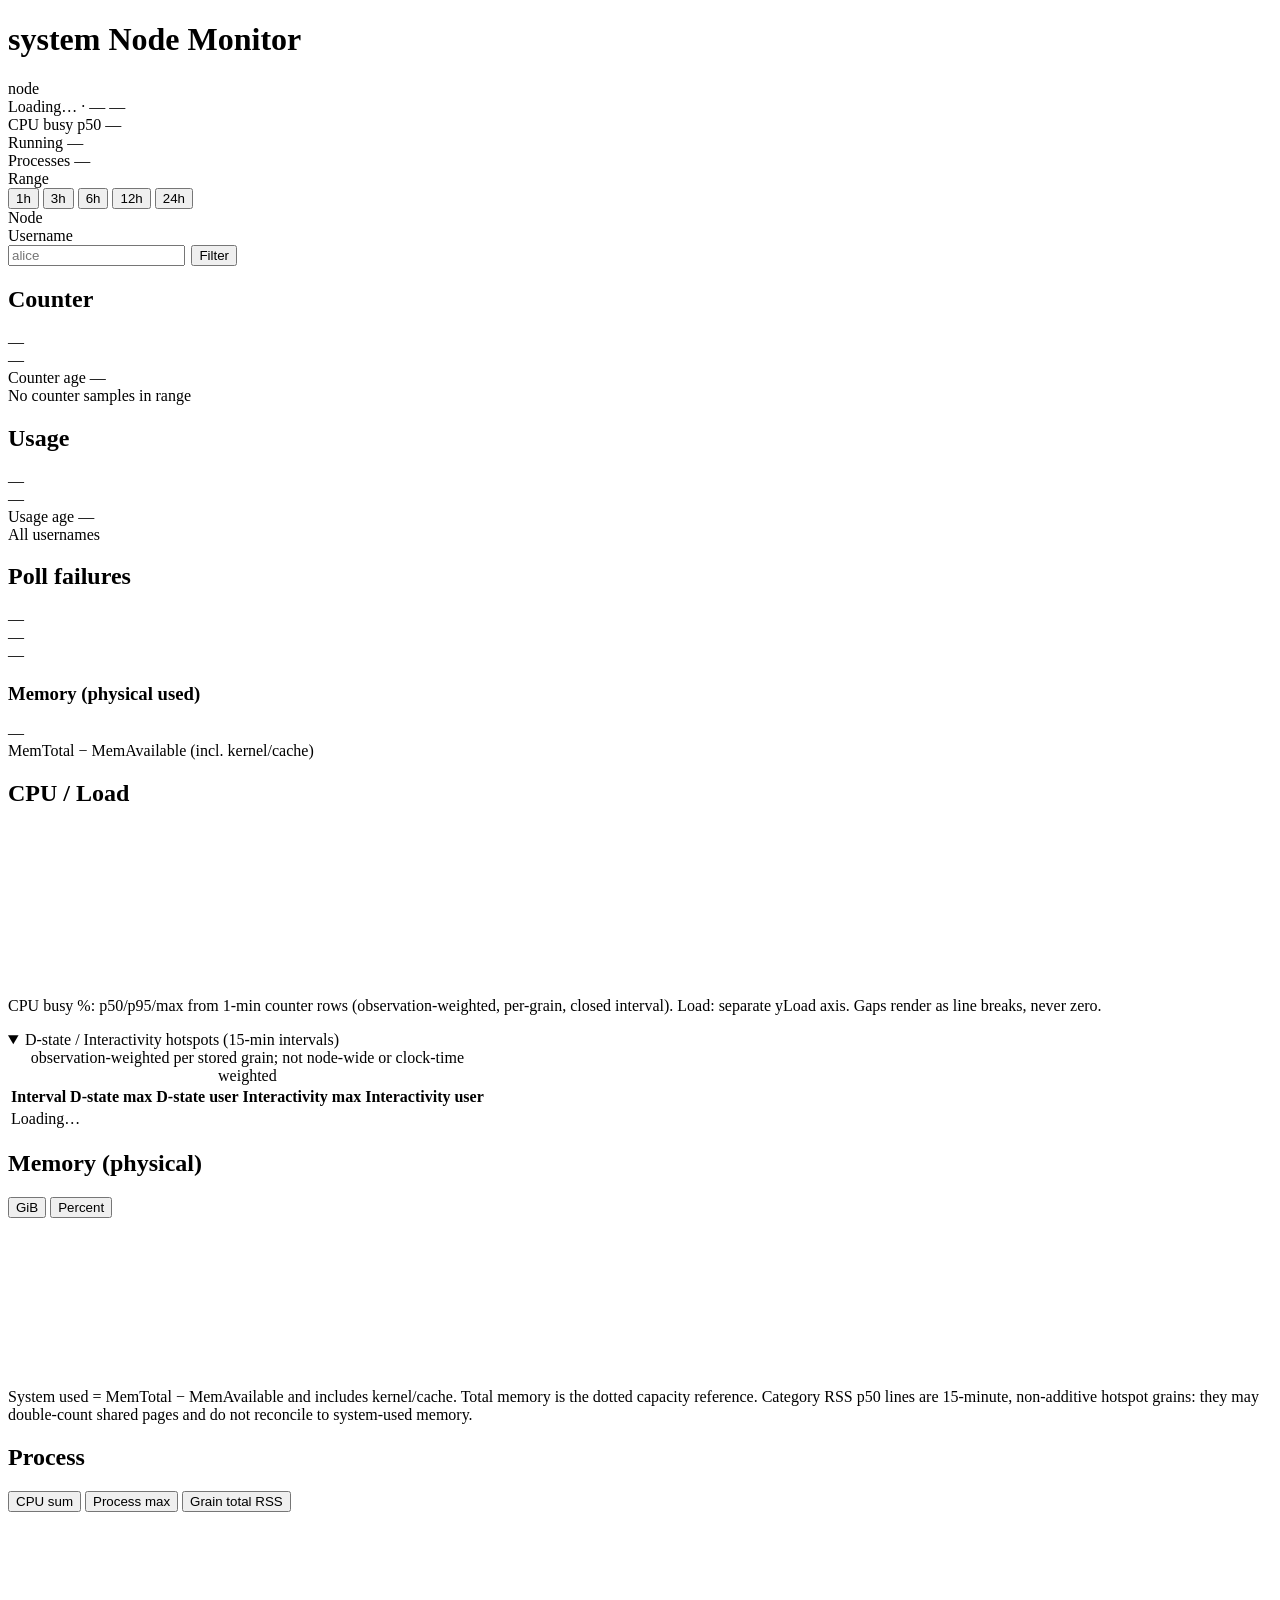
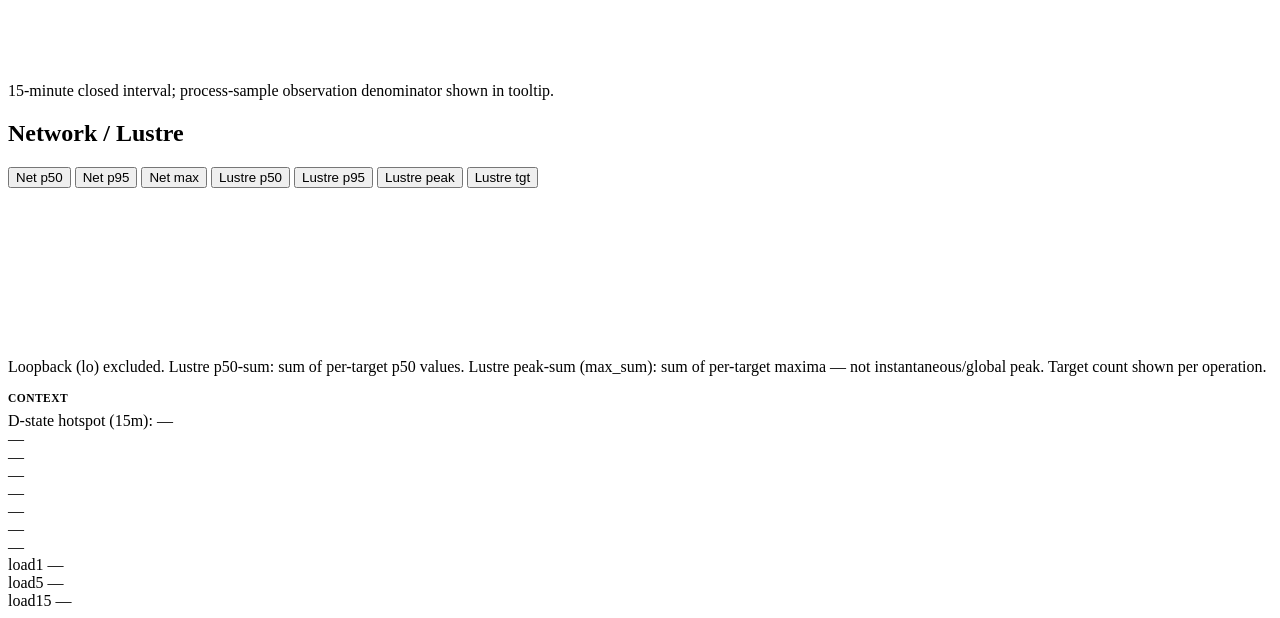
==== commit 79a93c4d: "feat(web): redesign dashboard to match PBS Monitor style Rewrite index.html, styles.css, and app.js " ====
--- a/node_monitor/web/static/index.html
+++ b/node_monitor/web/static/index.html
@@ -7,13 +7,13 @@
 <link rel="stylesheet" href="/static/styles.css">
 </head>
 <body>
-<div class="dashboard-shell">
-<header class="dashboard-header">
-  <div class="header-identity">
+
+<header class="header-bar" data-testid="header-bar">
+  <div class="header-left">
     <h1><span data-testid="system-name">system</span> Node Monitor</h1>
     <div class="header-node" data-testid="node-name">node</div>
-    <div class="connection-line">
-      <span class="state-dot" aria-hidden="true"></span>
+    <div class="freshness-indicator">
+      <span class="dot" aria-hidden="true"></span>
       <span aria-live="polite" id="connectivity-status"
             data-testid="connectivity-status">Loading…</span>
       <span aria-hidden="true">·</span>
@@ -23,18 +23,20 @@
       </span>
     </div>
   </div>
-  <div class="header-hero">
-    <span class="metric-label">CPU busy p50</span>
-    <strong data-testid="cpu-busy">—</strong>
-  </div>
   <div class="header-stats">
-    <div class="header-stat">
-      <span class="metric-label">Running</span>
-      <strong data-testid="procs-running">—</strong>
-    </div>
-    <div class="header-stat">
-      <span class="metric-label">Processes</span>
-      <strong data-testid="procs-total">—</strong>
+    <div class="stat-item">
+      <span class="label">CPU busy p50</span>
+      <span class="value" data-testid="cpu-busy">—</span>
+    </div>
+  </div>
+  <div class="header-right">
+    <div class="stat-item">
+      <span class="label">Running</span>
+      <span class="value" data-testid="procs-running">—</span>
+    </div>
+    <div class="stat-item">
+      <span class="label">Processes</span>
+      <span class="value" data-testid="procs-total">—</span>
     </div>
   </div>
 </header>
@@ -45,62 +47,72 @@
 </div>
 
 <section aria-label="Controls" class="control-panel">
-  <div class="range-buttons" role="group" aria-label="Time range">
-    <button type="button" data-testid="range-btn" data-range="1h">1h</button>
-    <button type="button" data-testid="range-btn" data-range="3h">3h</button>
-    <button type="button" data-testid="range-btn" data-range="6h">6h</button>
-    <button type="button" data-testid="range-btn" data-range="12h">12h</button>
-    <button type="button" data-testid="range-btn" data-range="24h">24h</button>
-  </div>
-  <div id="node-group" class="node-group" role="group" aria-label="Select node"></div>
-  <div id="node-status" aria-live="polite"></div>
-  <form id="user-form" aria-label="Username filter">
-    <label for="user-input">Username</label>
-    <input id="user-input" type="text" data-testid="user-input" placeholder="alice" />
-    <button type="submit" data-testid="user-submit">Filter</button>
-  </form>
-</section>
-
-<section aria-label="Status cards" class="status-grid">
-  <article data-testid="counter-card" aria-label="Counter status">
+  <div class="control-group">
+    <label>Range</label>
+    <div class="btn-group" role="group" aria-label="Time range">
+      <button type="button" data-testid="range-btn" data-range="1h">1h</button>
+      <button type="button" data-testid="range-btn" data-range="3h">3h</button>
+      <button type="button" data-testid="range-btn" data-range="6h">6h</button>
+      <button type="button" data-testid="range-btn" data-range="12h">12h</button>
+      <button type="button" data-testid="range-btn" data-range="24h">24h</button>
+    </div>
+  </div>
+  <div class="control-group">
+    <label>Node</label>
+    <div id="node-group" class="node-group" role="group" aria-label="Select node"></div>
+    <div id="node-status" aria-live="polite"></div>
+  </div>
+  <div class="control-group">
+    <form id="user-form" aria-label="Username filter">
+      <label for="user-input">Username</label>
+      <div style="display:flex;gap:0.4rem">
+        <input id="user-input" type="text" data-testid="user-input" placeholder="alice" />
+        <button type="submit" data-testid="user-submit">Filter</button>
+      </div>
+    </form>
+  </div>
+</section>
+
+<section aria-label="Status cards" class="stat-grid">
+  <article class="stat-card" data-testid="counter-card" aria-label="Counter status">
     <h2>Counter</h2>
-    <div data-testid="counter-status">—</div>
-    <div data-testid="counter-freshness">—</div>
-    <div data-testid="counter-age">Counter age —</div>
-    <div data-testid="counter-quality">No counter samples in range</div>
-  </article>
-  <article data-testid="usage-card" aria-label="Usage status">
+    <div class="stat-value" data-testid="counter-status">—</div>
+    <div class="stat-detail" data-testid="counter-freshness">—</div>
+    <div class="stat-detail" data-testid="counter-age">Counter age —</div>
+    <div class="stat-detail" data-testid="counter-quality">No counter samples in range</div>
+  </article>
+  <article class="stat-card" data-testid="usage-card" aria-label="Usage status">
     <h2>Usage</h2>
-    <div data-testid="usage-status">—</div>
-    <div data-testid="usage-freshness">—</div>
-    <div data-testid="usage-age">Usage age —</div>
-    <div data-testid="username-result">All usernames</div>
-  </article>
-  <article data-testid="poll-card" aria-label="Poll failures">
+    <div class="stat-value" data-testid="usage-status">—</div>
+    <div class="stat-detail" data-testid="usage-freshness">—</div>
+    <div class="stat-detail" data-testid="usage-age">Usage age —</div>
+    <div class="stat-detail" data-testid="username-result">All usernames</div>
+  </article>
+  <article class="stat-card" data-testid="poll-card" aria-label="Poll failures">
     <h2>Poll failures</h2>
-    <div data-testid="poll-failures">—</div>
-    <div data-testid="poll-breaker">—</div>
-    <div data-testid="poll-failures-text">—</div>
-  </article>
-  <article data-testid="mem-card" aria-label="Physical memory">
+    <div class="stat-value" data-testid="poll-failures">—</div>
+    <div class="stat-detail" data-testid="poll-breaker">—</div>
+    <div class="stat-detail" data-testid="poll-failures-text">—</div>
+  </article>
+  <article class="stat-card" data-testid="mem-card" aria-label="Physical memory">
     <h3>Memory (physical used)</h3>
-    <div data-testid="mem-used">—</div>
-    <div data-testid="mem-note">MemTotal − MemAvailable (incl. kernel/cache)</div>
-  </article>
-</section>
-
-<section aria-label="Metric charts" class="metric-grid">
-  <article class="metric-panel" aria-label="CPU and load chart">
-    <div class="panel-header"><h2>CPU / Load</h2></div>
-    <div class="chart-canvas-wrap"><canvas id="chart-cpu" data-testid="chart-cpu" aria-label="CPU p50 p95 max and load1 load5 load15 time series, one minute cadence; separate axes for unlike units"></canvas></div>
-    <table aria-label="CPU/load summary" class="chart-alt">
-      <thead><tr><th>Metric</th><th>Aggregation</th><th>Cadence</th><th>Notes</th></tr></thead>
-      <tbody>
-        <tr><td>CPU busy %</td><td>p50 / p95 / max</td><td>1 min counter</td><td>Counter rows; gap = null not zero; observation-weighted, per-grain, closed interval</td></tr>
-        <tr><td>Load</td><td>load1 / load5 / load15</td><td>1 min counter</td><td>Separate scale (yLoad axis) from CPU %</td></tr>
-        <tr><td>D-state</td><td>per-grain max, contributor + own interval</td><td>15 min usage</td><td>Observation-weighted fraction; not node-wide/time-weighted</td></tr>
-      </tbody>
-    </table>
+    <div class="stat-value" data-testid="mem-used">—</div>
+    <div class="stat-detail" data-testid="mem-note">MemTotal − MemAvailable (incl. kernel/cache)</div>
+  </article>
+</section>
+
+<section aria-label="Metric charts" class="chart-grid">
+
+  <!-- CPU / Load -->
+  <article class="panel" aria-label="CPU and load chart">
+    <div class="panel-header">
+      <h2>CPU / Load</h2>
+      <span class="panel-meta" data-testid="cpu-logical-label"></span>
+    </div>
+    <div class="chart-wrap"><canvas id="chart-cpu" data-testid="chart-cpu" aria-label="CPU p50 p95 max and load1 load5 load15 time series, one minute cadence; separate axes for unlike units"></canvas></div>
+    <div class="panel-note">
+      <p>CPU busy %: p50/p95/max from 1-min counter rows (observation-weighted, per-grain, closed interval). Load: separate yLoad axis. Gaps render as line breaks, never zero.</p>
+    </div>
     <details class="chart-note" open>
       <summary>D-state / Interactivity hotspots (15-min intervals)</summary>
       <table data-testid="dstate-hotspot-table" aria-label="D-state and interactivity hotspot table" class="chart-alt">
@@ -120,45 +132,68 @@
       </table>
     </details>
   </article>
-  <article class="metric-panel" aria-label="Memory chart">
-    <div class="panel-header"><h2>Memory (physical)</h2></div>
-    <div class="chart-canvas-wrap"><canvas id="chart-memory" data-testid="chart-memory" aria-label="System used, total memory, and category RSS p50; percent or GiB toggle"></canvas></div>
-    <div class="chart-note"><p>System used = MemTotal − MemAvailable and includes kernel/cache. Total memory is the dotted capacity reference. Category RSS p50 lines are 15-minute, non-additive hotspot grains: they may double-count shared pages and do not reconcile to system-used memory. Missing values remain null.</p></div>
-  </article>
-  <article class="metric-panel" aria-label="Process chart">
-    <div class="panel-header"><h2>Process</h2></div>
-    <div class="chart-canvas-wrap"><canvas id="chart-process" data-testid="chart-process" aria-label="CPU sum (additive) or per-username-grain max process count / RSS with contributor"></canvas></div>
-    <table aria-label="Process summary" class="chart-alt">
-      <thead><tr><th>Mode</th><th>Metric</th><th>Contributor</th></tr></thead>
-      <tbody>
-        <tr><td>CPU sum</td><td>additive cpu_seconds, 15-min closed interval</td><td>sum across grains</td></tr>
-        <tr><td>Process max</td><td>process_count max per grain</td><td>independent username (process_count_max_username)</td></tr>
-        <tr><td>grain total RSS</td><td>rss_max_kb per grain</td><td>independent username (rss_max_username)</td></tr>
-      </tbody>
-    </table>
-    <div class="chart-note"><p>15-minute closed interval; process-sample observation denominator shown in tooltip.</p></div>
-  </article>
-  <article class="metric-panel" aria-label="Network and Lustre chart">
-    <div class="panel-header"><h2>Network / Lustre</h2></div>
-    <div class="chart-canvas-wrap"><canvas id="chart-network-lustre" data-testid="chart-network-lustre" aria-label="Network RX/TX per interface (no loopback lo); Lustre p50-sum p95-sum peak-sum"></canvas></div>
-    <div class="chart-note"><p>Loopback (lo) excluded. Lustre p50-sum: sum of per-target p50 values. Lustre p95-sum: sum of per-target p95 values. Lustre peak-sum (max_sum): sum of per-target maxima — not instantaneous/global peak. Target count shown per operation. Statistic: p50-sum / p95-sum / peak-sum (max_sum).</p></div>
-  </article>
+
+  <!-- Memory -->
+  <article class="panel" aria-label="Memory chart">
+    <div class="panel-header">
+      <h2>Memory (physical)</h2>
+      <div id="mem-controls" data-testid="mem-controls" class="btn-group">
+        <button type="button" data-testid="mem-mode-gib" aria-pressed="true">GiB</button>
+        <button type="button" data-testid="mem-mode-percent" aria-pressed="false">Percent</button>
+      </div>
+    </div>
+    <div class="chart-wrap"><canvas id="chart-memory" data-testid="chart-memory" aria-label="System used, total memory, and category RSS p50; percent or GiB toggle"></canvas></div>
+    <div class="panel-note"><p>System used = MemTotal − MemAvailable and includes kernel/cache. Total memory is the dotted capacity reference. Category RSS p50 lines are 15-minute, non-additive hotspot grains: they may double-count shared pages and do not reconcile to system-used memory.</p></div>
+  </article>
+
+  <!-- Process -->
+  <article class="panel" aria-label="Process chart">
+    <div class="panel-header">
+      <h2>Process</h2>
+      <div id="proc-controls" data-testid="proc-controls" class="btn-group">
+        <button type="button" data-testid="proc-mode-cpusum" aria-pressed="true">CPU sum</button>
+        <button type="button" data-testid="proc-mode-max" aria-pressed="false">Process max</button>
+        <button type="button" data-testid="proc-mode-rss" aria-pressed="false">Grain total RSS</button>
+      </div>
+    </div>
+    <div class="chart-wrap"><canvas id="chart-process" data-testid="chart-process" aria-label="CPU sum (additive) or per-username-grain max process count / RSS with contributor"></canvas></div>
+    <div class="panel-note"><p>15-minute closed interval; process-sample observation denominator shown in tooltip.</p></div>
+  </article>
+
+  <!-- Network / Lustre -->
+  <article class="panel" aria-label="Network and Lustre chart">
+    <div class="panel-header">
+      <h2>Network / Lustre</h2>
+      <div id="nl-controls" data-testid="nl-controls" class="btn-group">
+        <button type="button" data-testid="nl-network-p50" aria-pressed="true">Net p50</button>
+        <button type="button" data-testid="nl-network-p95" aria-pressed="false">Net p95</button>
+        <button type="button" data-testid="nl-network-max" aria-pressed="false">Net max</button>
+        <button type="button" data-testid="nl-mode-lustre-p50" aria-pressed="false">Lustre p50</button>
+        <button type="button" data-testid="nl-mode-lustre-p95" aria-pressed="false">Lustre p95</button>
+        <button type="button" data-testid="nl-mode-lustre-peak" aria-pressed="false">Lustre peak</button>
+        <button type="button" data-testid="nl-mode-lustre-targets" aria-pressed="false">Lustre tgt</button>
+      </div>
+    </div>
+    <div class="chart-wrap"><canvas id="chart-network-lustre" data-testid="chart-network-lustre" aria-label="Network RX/TX per interface (no loopback lo); Lustre p50-sum p95-sum peak-sum"></canvas></div>
+    <div class="panel-note"><p>Loopback (lo) excluded. Lustre p50-sum: sum of per-target p50 values. Lustre peak-sum (max_sum): sum of per-target maxima — not instantaneous/global peak. Target count shown per operation.</p></div>
+  </article>
+
 </section>
 
 <section aria-label="Subordinate context" class="detail-panel">
-  <article data-testid="usage-hotspot-card" aria-label="Usage hotspot" class="current-context-panel">
-    <h3>D-state hotspot (15m)</h3>
-    <div data-testid="d-state">—</div>
-    <div data-testid="usage-timestamp">—</div>
-    <div data-testid="usage-username">—</div>
-    <div data-testid="newest-timestamp">—</div>
-    <div data-testid="current-node">—</div>
-    <div data-testid="current-range">—</div>
-    <div data-testid="current-username">—</div>
-    <div data-testid="hardware-context">—</div>
-    <div>load1 <span data-testid="load1">—</span></div>
-    <div>load5 <span data-testid="load5">—</span></div>
-    <div>load15 <span data-testid="load15">—</span></div>
+  <article data-testid="usage-hotspot-card" aria-label="Usage hotspot">
+    <h3 style="font-size:0.72rem;text-transform:uppercase;letter-spacing:0.04em;color:var(--text-dim);font-weight:600;margin-bottom:0.5rem">Context</h3>
+    <div class="stat-detail">D-state hotspot (15m): <span data-testid="d-state">—</span></div>
+    <div class="stat-detail" data-testid="usage-timestamp">—</div>
+    <div class="stat-detail" data-testid="usage-username">—</div>
+    <div class="stat-detail" data-testid="newest-timestamp">—</div>
+    <div class="stat-detail" data-testid="current-node">—</div>
+    <div class="stat-detail" data-testid="current-range">—</div>
+    <div class="stat-detail" data-testid="current-username">—</div>
+    <div class="stat-detail" data-testid="hardware-context">—</div>
+    <div class="stat-detail">load1 <span data-testid="load1">—</span></div>
+    <div class="stat-detail">load5 <span data-testid="load5">—</span></div>
+    <div class="stat-detail">load15 <span data-testid="load15">—</span></div>
   </article>
 </section>
 
@@ -166,7 +201,6 @@
   <button type="button" data-testid="retry-btn" id="retry-btn">Retry connection</button>
 </section>
 
-</div>
 <script src="/static/chart.umd.min.js"></script>
 <script src="/static/app.js"></script>
 </body>
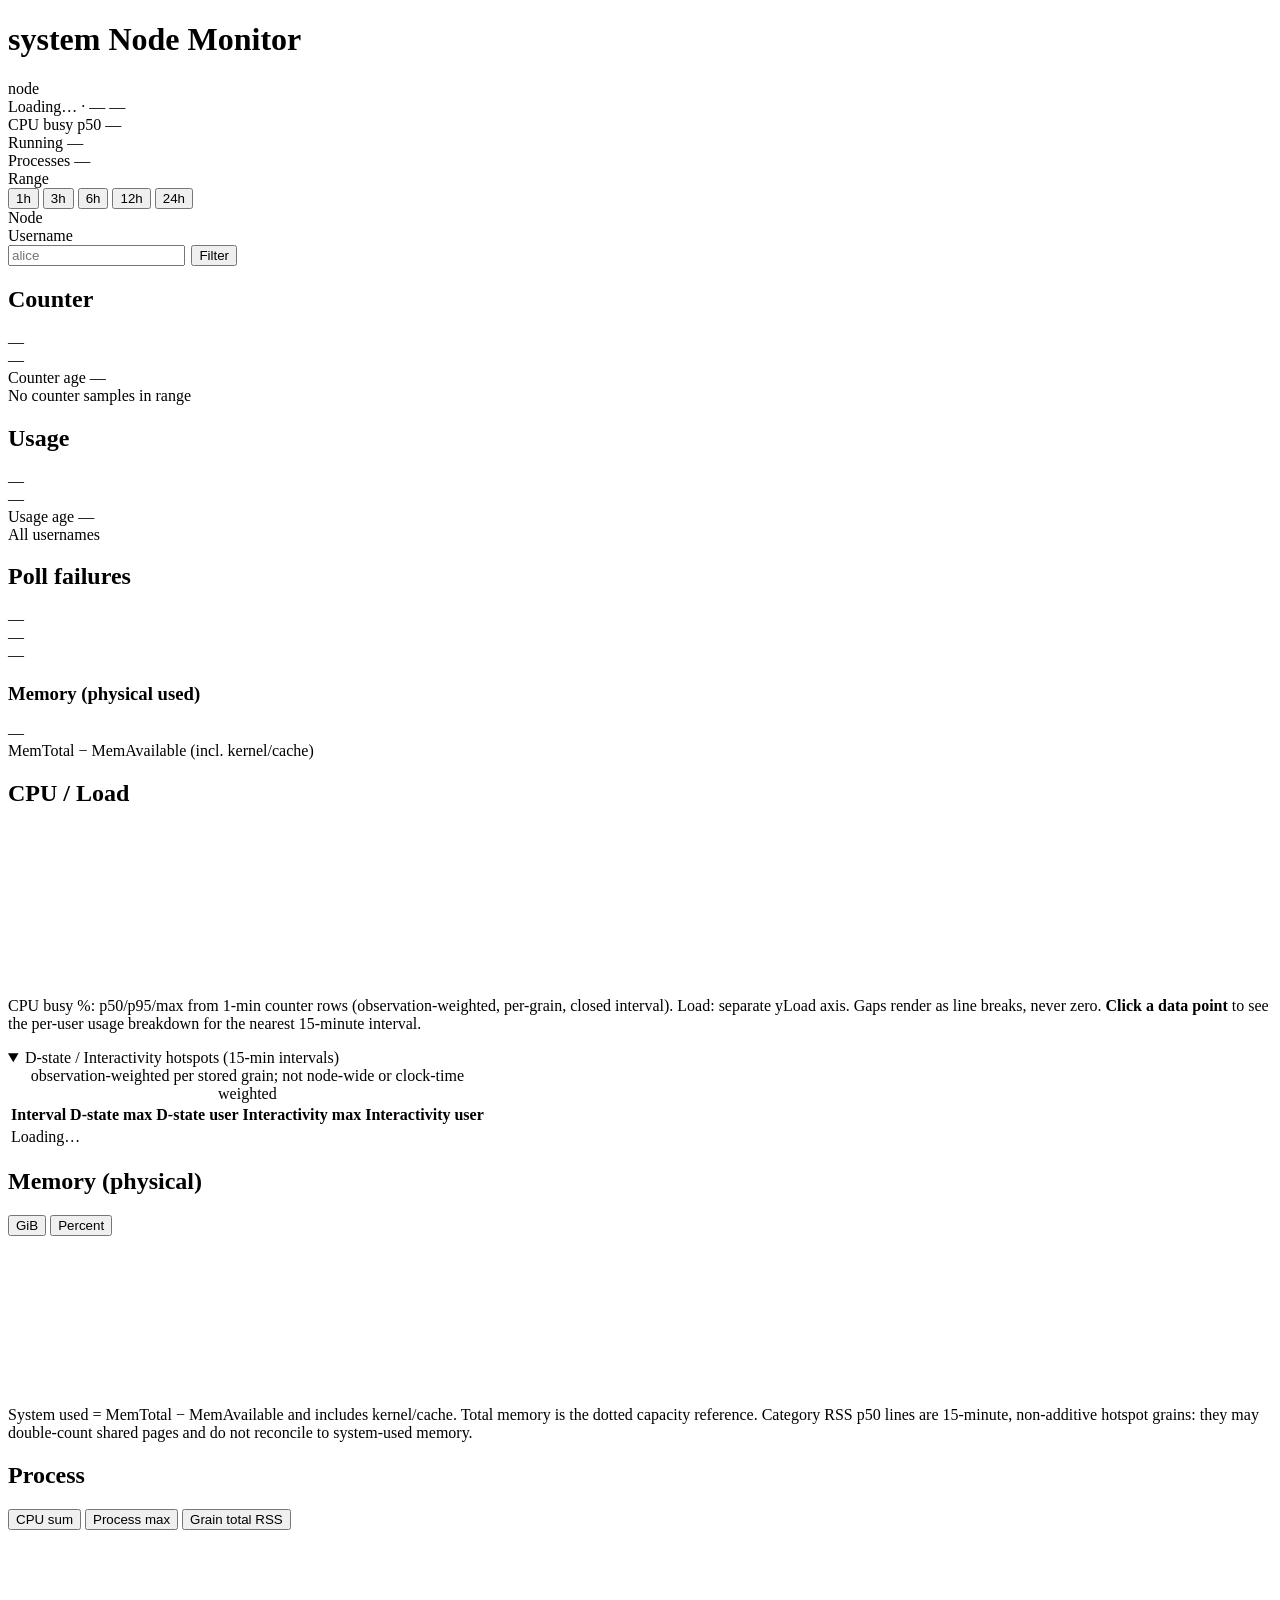
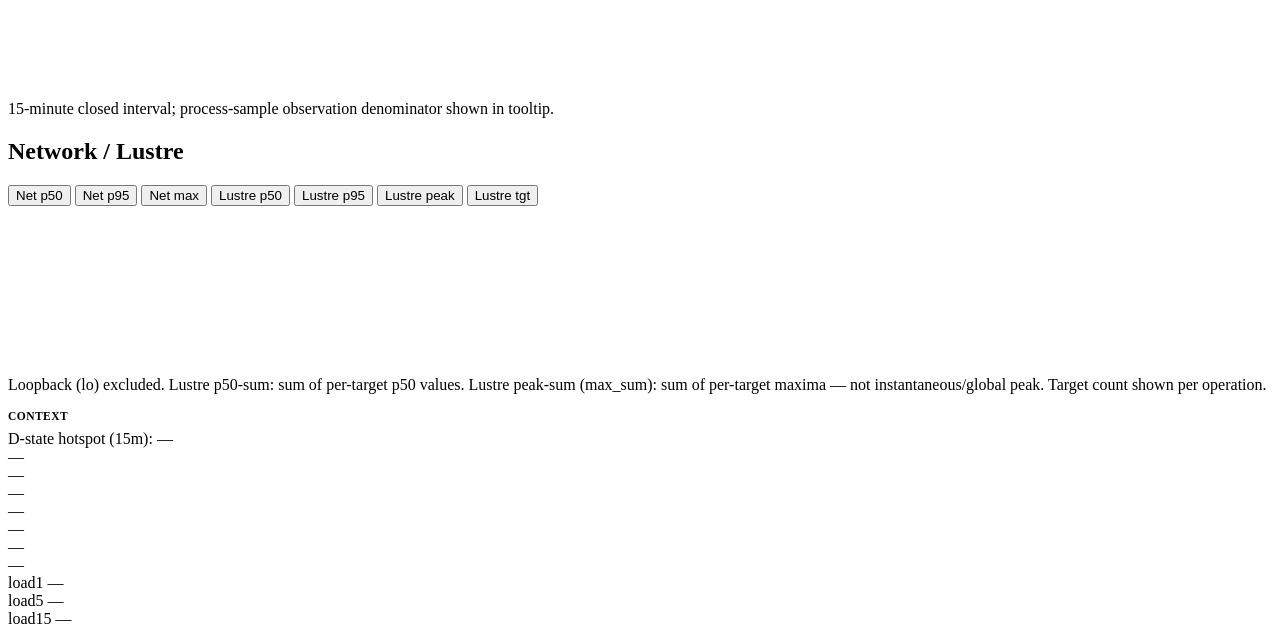
==== commit 99e2c491: "feat(web): add legend tooltips, CPU drill-down, and visual polish - Legend hover tooltips explaining" ====
--- a/node_monitor/web/static/index.html
+++ b/node_monitor/web/static/index.html
@@ -111,7 +111,7 @@
     </div>
     <div class="chart-wrap"><canvas id="chart-cpu" data-testid="chart-cpu" aria-label="CPU p50 p95 max and load1 load5 load15 time series, one minute cadence; separate axes for unlike units"></canvas></div>
     <div class="panel-note">
-      <p>CPU busy %: p50/p95/max from 1-min counter rows (observation-weighted, per-grain, closed interval). Load: separate yLoad axis. Gaps render as line breaks, never zero.</p>
+      <p>CPU busy %: p50/p95/max from 1-min counter rows (observation-weighted, per-grain, closed interval). Load: separate yLoad axis. Gaps render as line breaks, never zero. <strong>Click a data point</strong> to see the per-user usage breakdown for the nearest 15-minute interval.</p>
     </div>
     <details class="chart-note" open>
       <summary>D-state / Interactivity hotspots (15-min intervals)</summary>
@@ -131,6 +131,26 @@
         </tbody>
       </table>
     </details>
+    <div id="cpu-drill-panel" class="cpu-drill-panel" hidden>
+      <div class="drill-header">
+        <span id="drill-title">Usage breakdown</span>
+        <button type="button" id="drill-close" aria-label="Close">&times;</button>
+      </div>
+      <table class="chart-alt" data-testid="cpu-drill-table">
+        <thead>
+          <tr>
+            <th>Username</th>
+            <th>Category</th>
+            <th>Activity</th>
+            <th>CPU sec</th>
+            <th>Proc max</th>
+            <th>RSS max</th>
+            <th>D-state</th>
+          </tr>
+        </thead>
+        <tbody></tbody>
+      </table>
+    </div>
   </article>
 
   <!-- Memory -->
